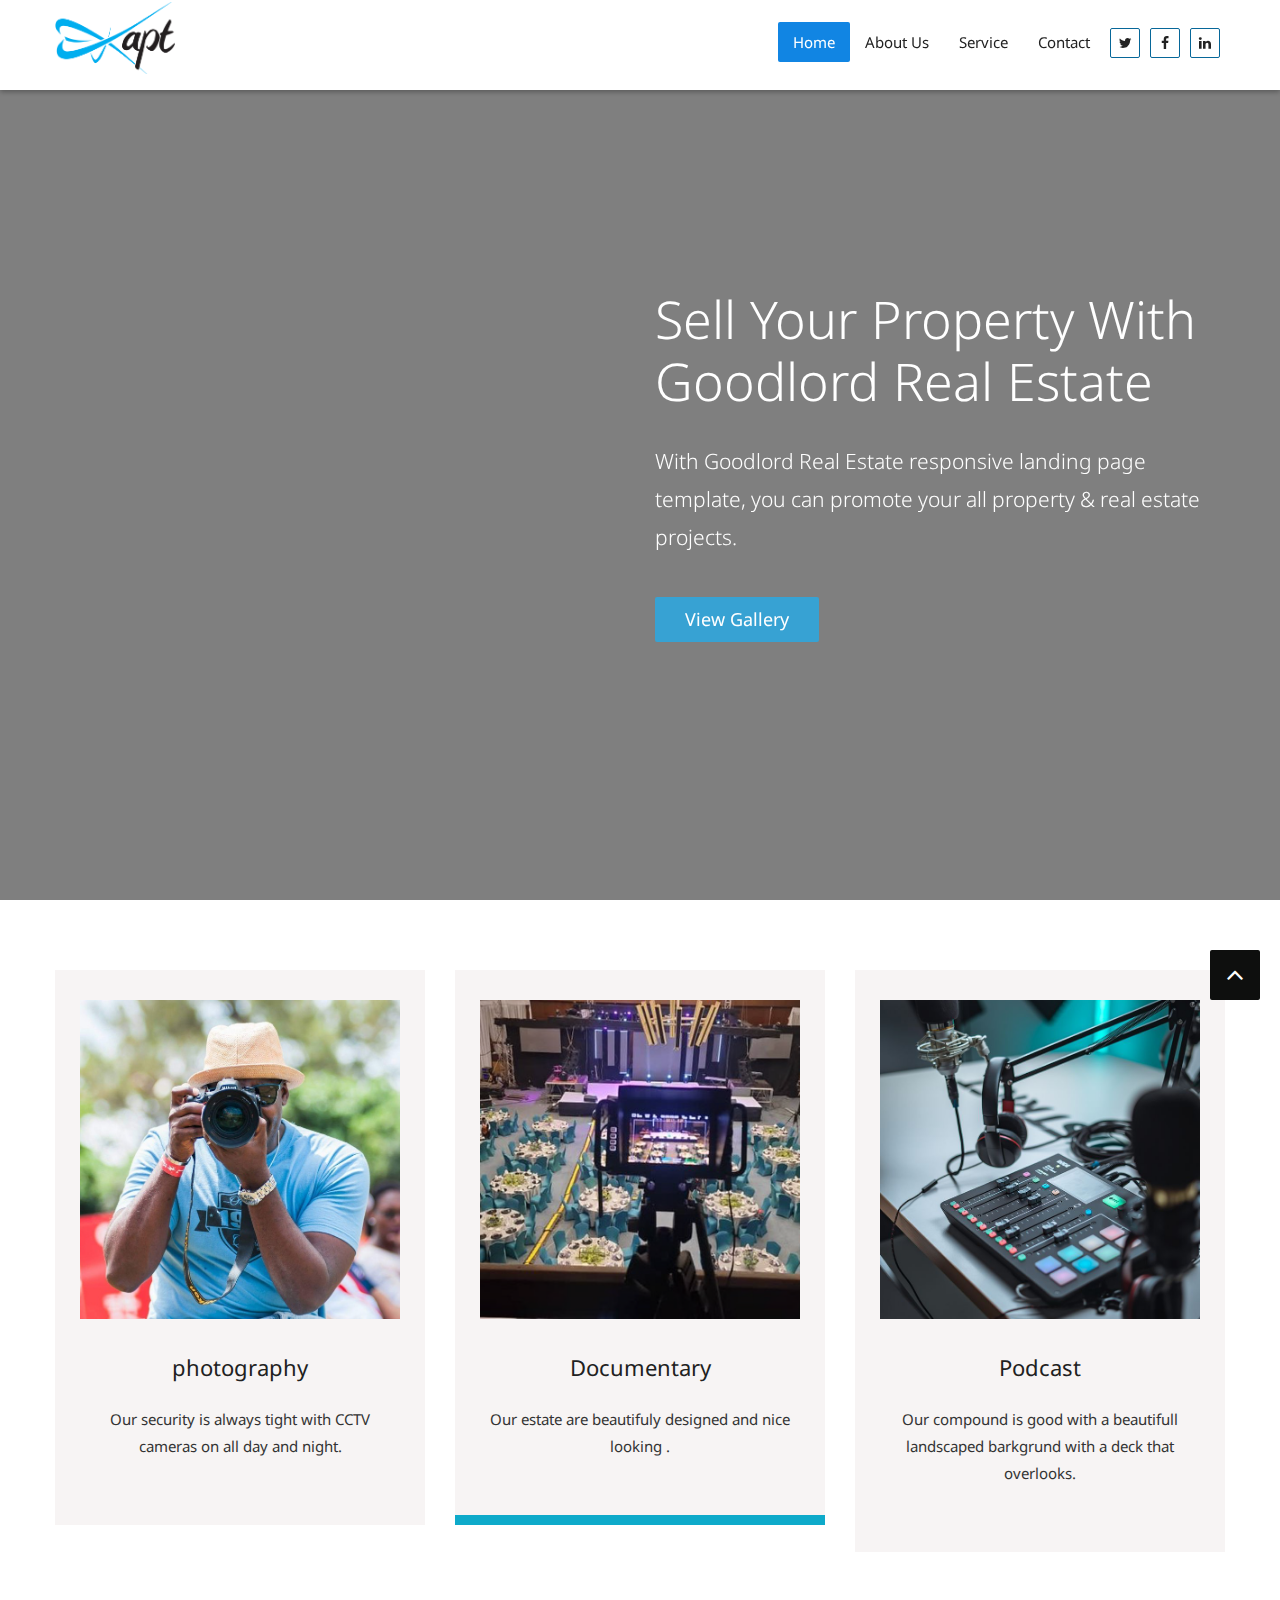
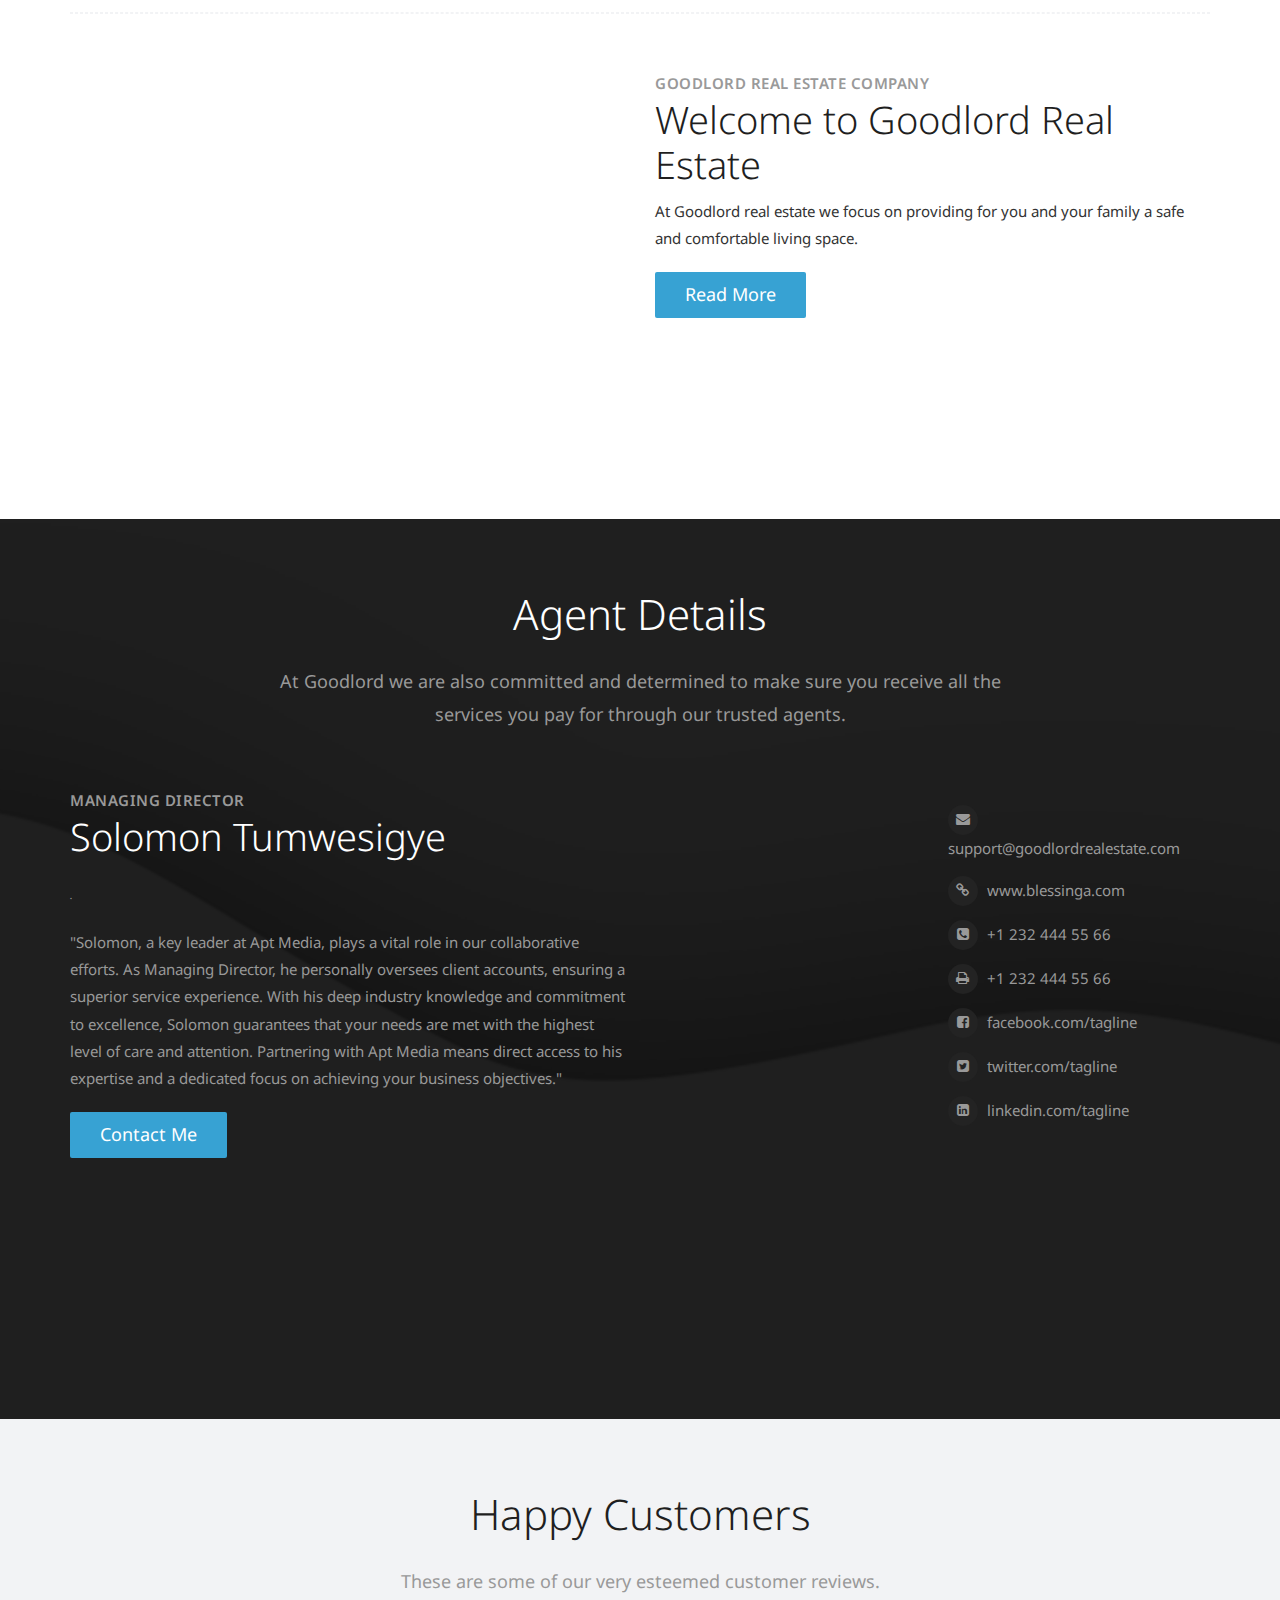
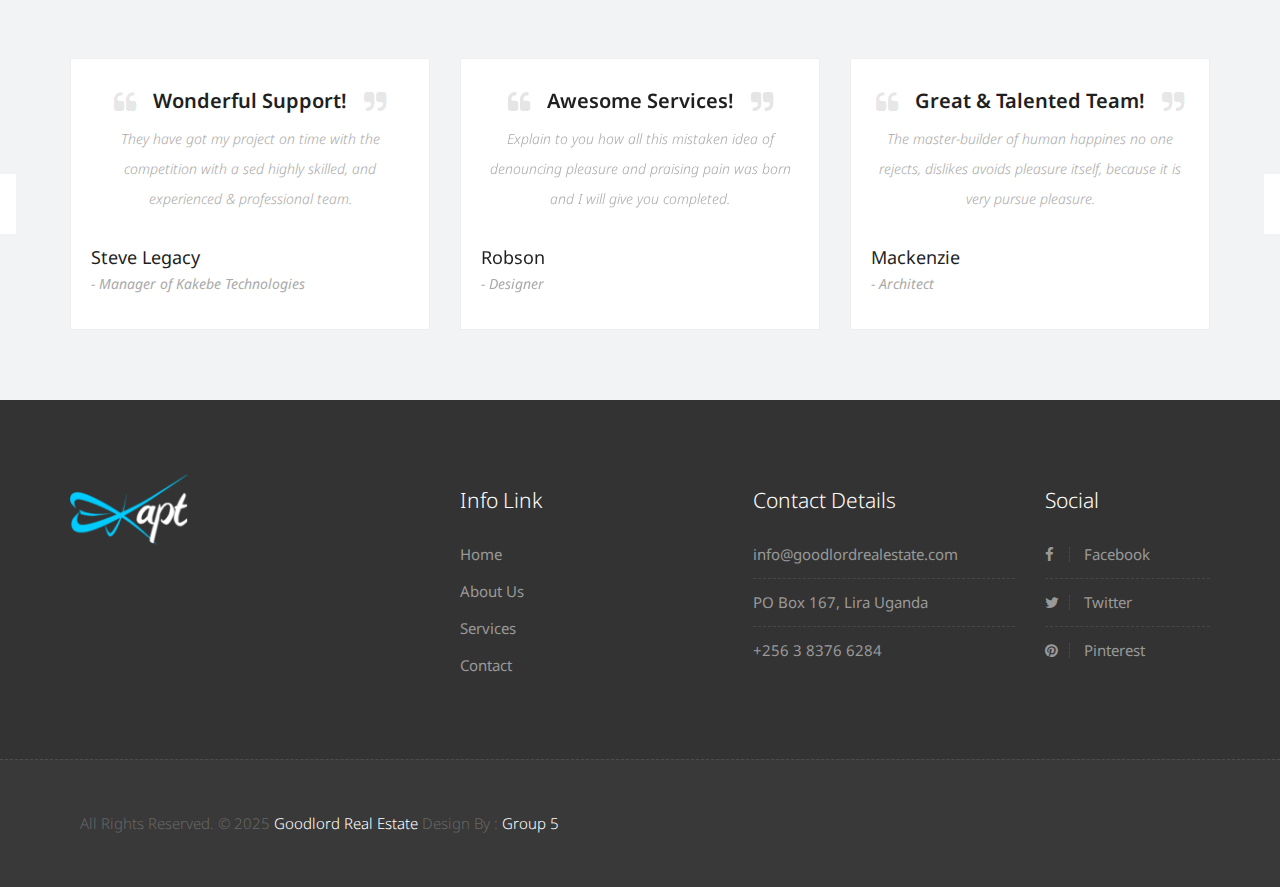
==== index.html @ 5dc3a501 "first commit" ====
<!DOCTYPE html>
<html lang="en">

    <!-- Basic -->
    <meta charset="utf-8">
    <meta http-equiv="X-UA-Compatible" content="IE=edge">   
   
    <!-- Mobile Metas -->
    <meta name="viewport" content="width=device-width, minimum-scale=1.0, maximum-scale=1.0, user-scalable=no">
 
     <!-- Site Metas -->
    <title>apt media</title>  
    <meta name="keywords" content="">
    <meta name="description" content="">
    <meta name="author" content="">

    <!-- Site Icons -->
    <link rel="shortcut icon" href="images/_apt_logo.png" type="image/_apt_logo" />
    <link rel="_apt_logo" href="images/_apt_logo.png">

    <!-- Bootstrap CSS -->
    <link rel="stylesheet" href="css/bootstrap.min.css">
    <!-- Site CSS -->
    <link rel="stylesheet" href="style.css">
    <!-- Colors CSS -->
    <link rel="stylesheet" href="css/colors.css">
    <!-- ALL VERSION CSS -->
    <link rel="stylesheet" href="css/versions.css">
    <!-- Responsive CSS -->
    <link rel="stylesheet" href="css/responsive.css">
    <!-- Custom CSS -->
    <link rel="stylesheet" href="css/custom.css">

    <!-- Modernizer for Portfolio -->
    <script src="js/modernizer.js"></script>

    <!--[if lt IE 9]>
      <script src="https://oss.maxcdn.com/libs/html5shiv/3.7.0/html5shiv.js"></script>
      <script src="https://oss.maxcdn.com/libs/respond.js/1.4.2/respond.min.js"></script>
    <![endif]-->

</head>
<body class="realestate_version">

    <!-- LOADER -->
    <div id="preloader">
        <span class="loader"><span class="loader-inner"></span></span>
    </div><!-- end loader -->
    <!-- END LOADER -->

    <header class="header header_style_01">
        <nav class="megamenu navbar navbar-default">
            <div class="container-fluid">
                <div class="navbar-header">
                    <button type="button" class="navbar-toggle collapsed" data-toggle="collapse" data-target="#navbar" aria-expanded="false" aria-controls="navbar">
                        <span class="sr-only">Toggle navigation</span>
                        <span class="icon-bar"></span>
                        <span class="icon-bar"></span>
                        <span class="icon-bar"></span>
                    </button>
                    <a class="navbar-brand" href="index.html"><img src="images/logos/apt white logo.png" alt="image" width="120px" style="margin-top:-20px ;" ></a>
                </div>
                <div id="navbar" class="navbar-collapse collapse">
                    <ul class="nav navbar-nav navbar-right">
                        <li><a class="active" href="index.html">Home</a></li>
                        <li><a href="about.html">About us </a></li>
                        <li><a href="service.html">Service</a></li>
                        <li><a href="contact.html">Contact</a></li>
                        <li class="social-links"><a href="#"><i class="fa fa-twitter global-radius"></i></a></li>
                        <li class="social-links"><a href="#"><i class="fa fa-facebook global-radius"></i></a></li>
                        <li class="social-links"><a href="#"><i class="fa fa-linkedin global-radius"></i></a></li>
                    </ul>
                </div>
            </div>
        </nav>
    </header>

	
	<ul class='slideshow'>
		<li>
			<span>Summer</span>
		</li>
		<li>		
			<span>Fall</span>
		</li>
		<li>		
			<span>Winter</span>
		</li>
		<li>
			<span>Spring</span>
		</li>
	</ul>
	
    <div class="parallax first-section">
        <div class="container">
            <div class="row">
                <div class="col-md-6 wow slideInLeft hidden-xs hidden-sm">
                  
                </div>
				<div class="col-md-6 col-sm-12">
                    <div class="big-tagline clearfix">
                        <h2>Sell Your Property with Goodlord Real Estate</h2>
                        <p class="lead">With Goodlord Real Estate responsive landing page template, you can promote your all property & real estate projects. </p>
                        <a data-scroll href="#gallery" class="btn btn-light btn-radius grd1 btn-brd">View Gallery</a>
                    </div>
                </div>
            </div><!-- end row -->
        </div><!-- end container -->
    </div><!-- end section -->
	
	<div class="about-box">
		<div class="container">
			<div class="row">
				<div class="top-feature owl-carousel owl-theme">
					<div class="item">
						<div class="single-feature">
							<div class="icon"><img src="uploads/apt5.png" class="img-responsive" alt=""></div>
							<h4><a href="#">Documentary</a></h4>
							<p> Our estate are beautifuly designed and nice looking . </p>
						</div> 
					</div>
					<div class="item">
						<div class="single-feature">
							<div class="icon"><img src="uploads/Podcast Equipment.png" class="img-responsive" alt=""></div>
							<h4><a href="#">Podcast</a></h4>
							<p>Our compound is good with a beautifull landscaped barkgrund with a deck that overlooks.</p>
						</div> 
					</div>
					<div class="item">
						<div class="single-feature">
							<div class="icon"><img src="uploads/apt4.png" class="img-responsive" alt=""></div>
							<h4><a href="#">Live Streaming</a></h4>
							<p>The estate are good for chilling and fanctional occasions. </p>
						</div> 
					</div>
					<div class="item">
						<div class="single-feature">
							<div class="icon"><img src="uploads/Apt photography.jpg" class="img-responsive" alt=""></div>
							<h4><a href="#">photography</a></h4>
							<p>Our security is  always tight with CCTV cameras on all day and night. </p>
						</div> 
					</div>
				</div>
			</div>
			
			<hr class="hr1">
			
			<div class="row">
				<div class="col-md-6">
                    <div class="post-media wow fadeIn" style="visibility: visible; animation-name: fadeIn;">
                        <img src="images/em26_25.jpg" alt="" class="img-responsive">                        
                    </div><!-- end media -->
                </div>
				<div class="col-md-6">
					<div class="message-box right-ab">
                        <h4> Goodlord Real Estate Company</h4>
                        <h2>Welcome to Goodlord Real Estate</h2>
                        <p>At Goodlord real estate we focus on providing for you and your family a safe and comfortable living space.</p>
						<p></p>
						<a href="#" class="btn btn-light btn-radius grd1 btn-brd"> Read More </a>
                    </div>
				</div>
			</div>
			
		</div>
	</div>

    <div id="agent" class="parallax section db parallax-off" style="background-image:url('uploads/parallax_02.png');">
        <div class="container">
            <div class="section-title row text-center">
                <div class="col-md-8 col-md-offset-2">
                    <h3>Agent Details</h3>
                    <p class="lead">At Goodlord we are also committed and determined to make sure you receive all the services you pay for through our trusted agents.</p>
                </div><!-- end col -->
            </div><!-- end title -->

            <div class="row">
                <div class="col-md-6">
                    <div class="message-box">
                        <h4>Managing Director</h4>
                        <h2>Solomon Tumwesigye</h2>
                        <p class="lead">.</p>

                        <p>
                            "Solomon, a key leader at Apt Media, plays a vital role in our collaborative efforts. As Managing Director, he personally oversees client accounts, ensuring a superior service experience.
                            With his deep industry knowledge and commitment to excellence, Solomon guarantees that your needs are met with the highest level of care and attention.
                            Partnering with Apt Media means direct access to his expertise and a dedicated focus on achieving your business objectives."
                        </p>

                        <a href="#contact" data-scroll class="btn btn-light global-radius btn-brd grd1 effect-1">Contact Me</a>
                    </div><!-- end messagebox -->
                </div><!-- end col -->
				<div class="col-md-3">
                    <div class="post-media wow fadeIn">
                        <img src="images/solo.jpg" alt="" class="img-responsive">
                        <a href="http://www.youtube.com/watch?v=nrJtHemSPW4" data-rel="prettyPhoto[gal]" class="playbutton"><i class="flaticon-play-button"></i></a>
                    </div><!-- end media -->
                </div><!-- end col -->
                <div class="col-md-3">
                    <div class="agencies_meta clearfix">
                        <span><i class="fa fa-envelope "></i> <a href="mailto:blessingatwero61@gmail.com">support@goodlordrealestate.com</a></span>
                        <span><i class="fa fa-link "></i> <a href="#">www.blessinga.com</a></span>
                        <span><i class="fa fa-phone-square "></i> +1 232 444 55 66</span>
                        <span><i class="fa fa-print "></i> +1 232 444 55 66</span>
                        <span><i class="fa fa-facebook-square "></i> <a href="#">facebook.com/tagline</a></span>
                        <span><i class="fa fa-twitter-square "></i> <a href="#">twitter.com/tagline</a></span>
                        <span><i class="fa fa-linkedin-square "></i> <a href="#">linkedin.com/tagline</a></span>
                    </div><!-- end agencies_meta -->
                </div><!-- end col -->
            </div><!-- end row -->
        </div>
    </div>

    <div id="testimonials" class="section lb">
        <div class="container">
            <div class="section-title row text-center">
                <div class="col-md-8 col-md-offset-2">
                    <h3>Happy Customers</h3>
                    <p class="lead">These are some of our very esteemed customer reviews.</p>
                </div><!-- end col -->
            </div><!-- end title -->

            <div class="row">
                <div class="col-md-12 col-sm-12">
                    <div class="testi-carousel owl-carousel owl-theme">
                        <div class="testimonial clearfix">
                            <div class="desc">
                                <h3><i class="fa fa-quote-left"></i> Wonderful Support! <i class="fa fa-quote-right"></i></h3>
                                <p class="lead">They have got my project on time with the competition with a sed highly skilled, and experienced & professional team.</p>
								
                            </div>
                            <div class="testi-meta">
                                <img src="uploads/testi_01.png" alt="" class="img-responsive alignleft">
                                <h4>Steve Legacy <small>- Manager of Kakebe Technologies</small></h4>
                            </div>
                            <!-- end testi-meta -->
                        </div>
                        <!-- end testimonial -->

                        <div class="testimonial clearfix">
                            <div class="desc">
                                <h3><i class="fa fa-quote-left"></i> Awesome Services! <i class="fa fa-quote-right"></i></h3>
                                <p class="lead">Explain to you how all this mistaken idea of denouncing pleasure and praising pain was born and I will give you completed.</p>
                            </div>
                            <div class="testi-meta">
                                <img src="uploads/testi_02.png" alt="" class="img-responsive alignleft">
                                <h4>Robson <small>- Designer</small></h4>
                            </div>
                            <!-- end testi-meta -->
                        </div>
                        <!-- end testimonial -->

                        <div class="testimonial clearfix">
                            <div class="desc">
                                <h3><i class="fa fa-quote-left"></i> Great & Talented Team! <i class="fa fa-quote-right"></i></h3>
                                <p class="lead">The master-builder of human happines no one rejects, dislikes avoids pleasure itself, because it is very pursue pleasure. </p>
                            </div>
                            <div class="testi-meta">
                                <h4>Mackenzie <small>- Architect</small></h4>
                            </div>
                            <!-- end testi-meta -->
                        </div>
                        <!-- end testimonial -->
                        <div class="testimonial clearfix">
                            <div class="desc">
                                <h3><i class="fa fa-quote-left"></i> Wonderful Support! <i class="fa fa-quote-right"></i></h3>
                                <p class="lead">They have got my project on time with the competition with a sed highly skilled, and experienced & professional team.</p>
                            </div>
                            <div class="testi-meta">
                                <img src="uploads/testi_01.png" alt="" class="img-responsive alignleft">
                                <h4>James Fernando <small>- Manager of Racer</small></h4>
                            </div>
                            <!-- end testi-meta -->
                        </div>
                        <!-- end testimonial -->

                        <div class="testimonial clearfix">
                            <div class="desc">
                                <h3><i class="fa fa-quote-left"></i> Awesome Services! <i class="fa fa-quote-right"></i></h3>
                                <p class="lead">Explain to you how all this mistaken idea of denouncing pleasure and praising pain was born and I will give you completed.</p>
                            </div>
                            <div class="testi-meta">
                                <img src="uploads/testi_02.png" alt="" class="img-responsive alignleft">
                                <h4>Jacques Philips <small>- Designer</small></h4>
                            </div>
                            <!-- end testi-meta -->
                        </div>
                        <!-- end testimonial -->

                        <div class="testimonial clearfix">
                            <div class="desc">
                                <h3><i class="fa fa-quote-left"></i> Great & Talented Team! <i class="fa fa-quote-right"></i></h3>
                                <p class="lead">The master-builder of human happines no one rejects, dislikes avoids pleasure itself, because it is very pursue pleasure. </p>
                            </div>
                            <div class="testi-meta">
                                <img src="uploads/testi_03.png" alt="" class="img-responsive alignleft">
                                <h4>Venanda Mercy <small>- Newyork City</small></h4>
                            </div>
                            <!-- end testi-meta -->
                        </div><!-- end testimonial -->
                    </div><!-- end carousel -->
                </div><!-- end col -->
            </div><!-- end row -->
        </div><!-- end container -->
    </div><!-- end section -->

    <footer class="footer">
        <div class="container">
            <div class="row">
                <div class="col-md-4 col-sm-4 col-xs-12">
                    <div class="widget clearfix">
                        <div class="widget-title">
                            <img src="images/logos/_apt_logo.png" alt="" width="120px" style="margin-top:-20px">
                        </div>
                        <p> </p>
                        <p></p>
                    </div><!-- end clearfix -->
                </div><!-- end col -->

                <div class="col-md-3 col-sm-3 col-xs-12">
                    <div class="widget clearfix">
                        <div class="widget-title">
                            <h3>Info Link</h3>
                        </div>

                        <ul class="twitter-widget footer-links">
                            <li><a href="#"> Home </a></li>
                            <li><a href="#"> About Us </a></li>
                            <li><a href="#"> Services</a></li>
							<li><a href="#"> Contact</a></li>
                        </ul><!-- end links -->
                    </div><!-- end clearfix -->
                </div><!-- end col -->
				
				<div class="col-md-3 col-sm-3 col-xs-12">
                    <div class="widget clearfix">
                        <div class="widget-title">
                            <h3>Contact Details</h3>
                        </div>

                        <ul class="footer-links">
                            <li><a href="mailto:#">info@goodlordrealestate.com</a></li>
                            <li>PO Box 167, Lira Uganda</li>
                            <li>+256 3 8376 6284</li>
                        </ul><!-- end links -->
                    </div><!-- end clearfix -->
                </div><!-- end col -->
				
                <div class="col-md-2 col-sm-2 col-xs-12">
                    <div class="widget clearfix">
                        <div class="widget-title">
                            <h3>Social</h3>
                        </div>
                        <ul class="footer-links">
                            <li><a href="#"><i class="fa fa-facebook"></i> Facebook</a></li>
                            <li><a href="#"><i class="fa fa-twitter"></i> Twitter</a></li>
                            <li><a href="#"><i class="fa fa-pinterest"></i> Pinterest</a></li>
                        </ul><!-- end links -->
                    </div><!-- end clearfix -->
                </div><!-- end col -->
				
            </div><!-- end row -->
        </div><!-- end container -->
    </footer><!-- end footer -->

    <div class="copyrights">
        <div class="container">
            <div class="footer-distributed">
                <div class="footer-left">
                    <p class="footer-company-name">All Rights Reserved. &copy; 2025 <a href="#">Goodlord Real Estate</a> Design By : <a href="https://html.design/">Group 5</a></p>
                </div>
            </div>
        </div><!-- end container -->
    </div><!-- end copyrights -->

    <a href="#" id="scroll-to-top" class="dmtop global-radius"><i class="fa fa-angle-up"></i></a>

    <!-- ALL JS FILES -->
    <script src="js/all.js"></script>
    <!-- ALL PLUGINS -->
    <script src="js/custom.js"></script>
    <script src="js/portfolio.js"></script>
    <script src="js/hoverdir.js"></script>    
   <!-- MAP & CONTACT -->
    <script src="js/map.js"></script>

</body>
</html>
---- style.css ----
/*------------------------------------------------------------------
    Version: 1.0
-------------------------------------------------------------------*/


/*------------------------------------------------------------------
    [Table of contents]

    1. IMPORT FONTS
    2. IMPORT FILES
    3. SKELETON
    4. WP CORE
    5. HEADER
    6. SECTIONS
    7. SECTIONS
    8. PORTFOLIO
    9. TESTIMONIALS
    10. PRICING TABLES
    11. ICON BOXES
    12. MESSAGE BOXES
    13. FEATURES
    14. CONTACT
    15. FOOTER
    16. MISC
    17. BUTTONS
-------------------------------------------------------------------*/


/*------------------------------------------------------------------
    IMPORT FONTS
-------------------------------------------------------------------*/

@import url('https://fonts.googleapis.com/css?family=Noto+Sans:400,400i,700,700i');

/*------------------------------------------------------------------
    IMPORT FILES
-------------------------------------------------------------------*/

@import url(css/animate.css);
@import url(css/slideshow.css);
@import url(css/flaticon.css);
@import url(css/prettyPhoto.css);
@import url(css/owl.carousel.css);
@import url(css/font-awesome.min.css);

/*------------------------------------------------------------------
    SKELETON
-------------------------------------------------------------------*/

body {
    color: #333;
    font-size: 15px;
    font-family: 'Noto Sans', sans-serif;
    line-height: 1.80857;
}

body.demos .section {
    background: url(images/bg.png) repeat top center #3c9af7;
}

body.demos .section-title img {
    max-width: 280px;
    display: block;
    margin: 10px auto;
}

body.demos .service-widget h3 {
    border-bottom: 1px solid #ededed;
    font-size: 18px;
    padding: 20px 0;
    background-color: #ffffff;
}

body.demos .service-widget {
    margin: 0 0 30px;
    padding: 30px;
    background-color: #1498b3
}

body.demos .container-fluid {
    max-width: 1080px
}

a {
    color: #1f1f1f;
    text-decoration: none !important;
    outline: none !important;
    -webkit-transition: all .3s ease-in-out;
    -moz-transition: all .3s ease-in-out;
    -ms-transition: all .3s ease-in-out;
    -o-transition: all .3s ease-in-out;
    transition: all .3s ease-in-out;
}

h1,
h2,
h3,
h4,
h5,
h6 {
    letter-spacing: 0;
    font-weight: normal;
    position: relative;
    padding: 0 0 10px 0;
    font-weight: normal;
    line-height: 120% !important;
    color: #1f1f1f;
    margin: 0
}

h1 {
    font-size: 24px
}

h2 {
    font-size: 22px
}

h3 {
    font-size: 18px
}

h4 {
    font-size: 16px
}

h5 {
    font-size: 14px
}

h6 {
    font-size: 13px
}

h1 a,
h2 a,
h3 a,
h4 a,
h5 a,
h6 a {
    color: #212121;
    text-decoration: none!important;
    opacity: 1
}

h1 a:hover,
h2 a:hover,
h3 a:hover,
h4 a:hover,
h5 a:hover,
h6 a:hover {
    opacity: .8
}

a {
    color: #1f1f1f;
    text-decoration: none;
    outline: none;
}

a,
.btn {
    text-decoration: none !important;
    outline: none !important;
    -webkit-transition: all .3s ease-in-out;
    -moz-transition: all .3s ease-in-out;
    -ms-transition: all .3s ease-in-out;
    -o-transition: all .3s ease-in-out;
    transition: all .3s ease-in-out;
}

.btn-custom {
    margin-top: 20px;
    background-color: transparent !important;
    border: 2px solid #309dcb;
    padding: 12px 40px;
    font-size: 16px;
}

.lead {
    font-size: 18px;
    line-height: 30px;
    color: #767676;
    margin: 0;
    padding: 0;
}

blockquote {
    margin: 20px 0 20px;
    padding: 30px;
}

ul, li, ol{
	margin: 0px;
	padding: 0px;
	list-style: none;
}

input, textarea {
    outline: none;
    box-shadow: none;
    transition: all 0.3s ease-in-out;
}

::-webkit-input-placeholder {
  color: #000000;
}

:-moz-placeholder {
  /* Firefox 18- */
  color: #000000;
}

::-moz-placeholder {
  /* Firefox 19+ */
  color: #000000;
}

:-ms-input-placeholder {
  /* IE 10+ */
  color: #000000;
}

::-ms-input-placeholder {
  /* Edge */
  color: #000000;
}

:placeholder-shown {
  /* Standard one last! */
  color: #000000;
}


/*------------------------------------------------------------------
    WP CORE
-------------------------------------------------------------------*/

.first {
    clear: both
}

.last {
    margin-right: 0
}

.alignnone {
    margin: 5px 20px 20px 0;
}

.aligncenter,
div.aligncenter {
    display: block;
    margin: 5px auto 5px auto;
}

.alignright {
    float: right;
    margin: 10px 0 20px 20px;
}

.alignleft {
    float: left;
    margin: 10px 20px 20px 0;
}

a img.alignright {
    float: right;
    margin: 10px 0 20px 20px;
}

a img.alignnone {
    margin: 10px 20px 20px 0;
}

a img.alignleft {
    float: left;
    margin: 10px 20px 20px 0;
}

a img.aligncenter {
    display: block;
    margin-left: auto;
    margin-right: auto
}

.wp-caption {
    background: #16caee;
    border: 1px solid #4ebeef;
    max-width: 96%;
    /* Image does not overflow the content area */
    padding: 5px 3px 10px;
    text-align: center;
}

.wp-caption.alignnone {
    margin: 5px 20px 20px 0;
}

.wp-caption.alignleft {
    margin: 5px 20px 20px 0;
}

.wp-caption.alignright {
    margin: 5px 0 20px 20px;
}

.wp-caption img {
    border: 0 none;
    height: auto;
    margin: 0;
    max-width: 98.5%;
    padding: 0;
    width: auto;
}

.wp-caption p.wp-caption-text {
    font-size: 11px;
    line-height: 17px;
    margin: 0;
    padding: 0 4px 5px;
}


/* Text meant only for screen readers. */

.screen-reader-text {
    clip: rect(1px, 1px, 1px, 1px);
    position: absolute !important;
    height: 1px;
    width: 1px;
    overflow: hidden;
}

.screen-reader-text:focus {
    background-color: #f1f1f1;
    border-radius: 3px;
    box-shadow: 0 0 2px 2px rgba(0, 0, 0, 0.6);
    clip: auto !important;
    color: #21759b;
    display: block;
    font-size: 14px;
    font-size: 0.875rem;
    font-weight: bold;
    height: auto;
    left: 5px;
    line-height: normal;
    padding: 15px 23px 14px;
    text-decoration: none;
    top: 5px;
    width: auto;
    z-index: 100000;
    /* Above WP toolbar. */
}


/*------------------------------------------------------------------
    HEADER
-------------------------------------------------------------------*/

.megamenu .nav,
.megamenu .collapse,
.megamenu .dropup,
.megamenu .dropdown {
    position: static;
}

.megamenu .container-fluid {
    position: relative;
}

.megamenu .dropdown-menu {
    left: auto;
}

.megamenu .megamenu-content {
    padding: 20px 30px;
}

.megamenu .dropdown.megamenu-fw .dropdown-menu {
    left: 0;
    right: 0;
}

.megamenu .list-unstyled {
    min-width: 200px;
}

.header_style_01 {
    background-color: rgba(255, 255, 255, 0.1);
    display: block;
    left: 0;
    padding: 20px 40px;
    position: absolute;
    right: 0;
    top: 0;
    width: 100%;
    z-index: 111;
	-webkit-box-shadow: 0px 2px 5px 0px rgba(0,0,0,0.30);
	-moz-box-shadow: 0px 2px 5px 0px rgba(0,0,0,0.30);
	box-shadow: 0px 2px 5px 0px rgba(0,0,0,0.30);
}

.header_style_01 .navbar-default {
    background-color: transparent;
    border: 0;
	border-radius: 0;
}

.header_style_01 .navbar,
.header_style_01 .navbar-nav,
.header_style_01 .navbar-default,
.header_style_01 .nav {
    margin-bottom: 0 !important;
}

.header_style_01 .navbar-brand {
    padding: 2px 15px 0 15px;
}

.header_style_01 .navbar-default .navbar-nav > li > a {
    border-radius: 0;
    color: #222222;
    font-size: 15px;
    font-style: normal;
    font-weight: 400;
    text-transform: capitalize;
    background-color: transparent;
}

.header_style_01 .navbar-default .navbar-nav > li a {
    background-color: transparent;
	border-radius: 2px;
}

.header_style_01 .navbar-default .navbar-nav > li:hover a,
.header_style_01 .navbar-default .navbar-nav > li:focus a {
    background-color: #076799;
	color: #ffffff;
}

body.realestate_version .social-links:hover a{
	background-color: transparent !important;
	color: #333333 !important;
}

.header_style_01 .navbar-default .navbar-nav > li a.active {
	background-color: #1185e3;
	color: #ffffff;
	border-radius: 2px;
}

.header_style_01 .navbar-right > li {
    margin-top: 2px;
    -webkit-transition: all .3s ease-in-out;
    -moz-transition: all .3s ease-in-out;
    -ms-transition: all .3s ease-in-out;
    -o-transition: all .3s ease-in-out;
    transition: all .3s ease-in-out;
}

.header_style_01 .navbar-right > li > a {
    padding-bottom: 10px;
    padding-top: 10px;
}

li.social-links {
    margin: 0 8px;
}

li.social-links a {
    padding: 13px 0 !important;
}

.affix-top {
    overflow: hidden;
    visibility: visible;
    opacity: 1;
    top: -100%;
}

.affix {
    top: 0;
    left: 0;
    right: 0;
    width: 100%;
    padding: 20px 40px;
    background-color: #1f1f1f !important;
    -webkit-transition: visibility 0.95s ease-in-out, opacity 0.95s ease-in-out, bottom 0.95s ease-in-out, top 0.95s ease-in-out, left 0.95s ease-in-out, right 0.95s ease-in-out;
    -moz-transition: visibility 0.95s ease-in-out, opacity 0.95s ease-in-out, bottom 0.95s ease-in-out, top 0.95s ease-in-out, left 0.95s ease-in-out, right 0.95s ease-in-out;
    -o-transition: visibility 0.95s ease-in-out, opacity 0.95s ease-in-out, bottom 0.95s ease-in-out, top 0.95s ease-in-out, left 0.95s ease-in-out, right 0.95s ease-in-out;
    transition: visibility 0.95s ease-in-out, opacity 0.95s ease-in-out, top 0.95s ease-in-out, bottom 0.95s ease-in-out, left 0.95s ease-in-out, right 0.95s ease-in-out;
}

.navbar-nav li {
    position: relative;
}

.navbar-nav span {
    font-size: 24px;
    position: absolute;
    right: 2px;
    top: 13px;
}



.fixed-menu .navbar-default {
    position: fixed;
    visibility: hidden;
    left: 0px;
    top: 0px;
    width: 100%;
    padding: 0px 0px;
    background: #ffffff;
    z-index: 0;
    transition: all 500ms ease;
    -moz-transition: all 500ms ease;
    -webkit-transition: all 500ms ease;
    -ms-transition: all 500ms ease;
    -o-transition: all 500ms ease;
    z-index: 999;
    opacity: 1;
    visibility: visible;
    -ms-animation-name: fadeInDown;
    -moz-animation-name: fadeInDown;
    -op-animation-name: fadeInDown;
    -webkit-animation-name: fadeInDown;
    animation-name: fadeInDown;
    -ms-animation-duration: 500ms;
    -moz-animation-duration: 500ms;
    -op-animation-duration: 500ms;
    -webkit-animation-duration: 500ms;
    animation-duration: 500ms;
    -ms-animation-timing-function: linear;
    -moz-animation-timing-function: linear;
    -op-animation-timing-function: linear;
    -webkit-animation-timing-function: linear;
    animation-timing-function: linear;
    -ms-animation-iteration-count: 1;
    -moz-animation-iteration-count: 1;
    -op-animation-iteration-count: 1;
    -webkit-animation-iteration-count: 1;
    animation-iteration-count: 1;
}

.fixed-menu .navbar-default {
    padding: 15px 30px;
    box-shadow: 0 0 8px 0 rgba(0,0,0,.12);
}


body.realestate_version .header_style_01 .navbar-right > li.search-option{
	position: relative;
}
body.realestate_version .header_style_01 .navbar-right > li.search-option button.search{
	line-height: 43px;
	width: 45px;
	color: #fff;
	background: #089ac2;
	border: none;
	transition: all .3s ease-in-out;
	border-radius: 2px;
}
body.realestate_version .header_style_01 .navbar-right > li.search-option button.search:hover{
	background: #dbdbdb;
}
body.realestate_version .header_style_01 .navbar-right > li.search-option form.dropdown-menu{
	position: absolute;
	height: 50px;
	width: 280px;
	padding: 5px;
	border-radius: 0;
	right: 0;
	left: auto;
	top: 100%;
	box-shadow: none;
	border: none;
	float: none;
	margin: 0;
	background: #fff;
	box-shadow: 0 0px 5px 2px rgba(0,0,0,.175);
}

body.realestate_version .header_style_01 .navbar-right > li.search-option form input{
	width: 100%;
	height: 100%;
	background: transparent;
	border: 1px solid #ececec;
	padding: 0 49px 0 10px;
}

body.realestate_version .header_style_01 .navbar-right > li.search-option form button{
	display: block;
	width: 48px;
	color: #fff;
	background: #21bde0;
	border: 1px solid #fff;
	border-left: none;
	line-height: 40px;
	text-align: center;
	position: absolute;
	top: 4px;
	right: 5px;
	bottom: 4px;
	border-radius: 2px;
}


/*------------------------------------------------------------------
    SECTIONS
-------------------------------------------------------------------*/

.parallax {
    background-attachment: fixed;
    background-size: cover;
    height: 100%;
    padding: 120px 0;
    position: relative;
    width: 100%;
}

.parallax.parallax-off {
    background-attachment: scroll !important;
    display: block;
    height: auto;
    min-height: 100%;
    overflow: hidden;
    position: relative;
    background-position: center center;
    vertical-align: sub 2px;	
    width: 100%;
    z-index: 2;
} 

.no-scroll-xy {
    overflow: hidden !important;
    -webkit-transition: all .4s ease-in-out;
    -moz-transition: all .4s ease-in-out;
    -ms-transition: all .4s ease-in-out;
    -o-transition: all .4s ease-in-out;
    transition: all .4s ease-in-out;
}

.section {
    display: block;
    position: relative;
    overflow: hidden;
    padding: 70px 0;
}

.noover {
    overflow: visible;
}

.noover .btn-dark {
    border: 0 !important;
}

.nopad {
    padding: 0;
}

.nopadtop {
    padding-top: 0;
}

.section.wb {
    background-color: #ffffff;
}

.section.lb {
    background-color: #f2f3f5;
}

.section.db {
    background-color: #1f1f1f;
}

.section.color1 {
    background-color: #448AFF;
}

.first-section {
    display: block;
    position: relative;
    overflow: hidden;
}

.first-section::before{
	content: "";
	position: absolute;
	width: 100%;
	height: 100%;
	top: 0px;
	left: 0px;
	background: rgba(0,0,0,0.5);
}

.first-section h2 {
    color: #ffffff;
    font-size: 52px;
    font-weight: 300;
    text-transform: capitalize;
    display: block;
    margin: 0;
    padding: 30px 0 30px;
    position: relative;
}

.first-section .lead {
    font-size: 21px;
    font-weight: 300;
    padding: 0 0 40px;
    margin: 0;
    line-height: inherit;
    color: #ffffff;
}

.macbookright {
    width: 980px;
    position: absolute;
    right: -15%;
    bottom: -6%;
}

.section-title {
    display: block;
    position: relative;
    margin-bottom: 60px;
}

.section-title p {
    color: #999;
    font-weight: 400;
    font-size: 18px;
    line-height: 33px;
    margin: 0;
}

.section-title h3 {
    font-size: 42px;
    font-weight: 300;
    line-height: 62px;
    margin: 0 0 25px;
    padding: 0;
    text-transform: none;
}

.section.colorsection p,
.section.colorsection h3,
.section.db h3 {
    color: #ffffff;
}

.owl-carousel .owl-item img{
	width: auto;
	display: block;
	margin: 0 auto;
}

/*------------------------------------------------------------------
    PORTFOLIO
-------------------------------------------------------------------*/

.item-h2,
.item-h1 {
    height: 100% !important;
    height: auto !important;
}

.isotope-item {
    z-index: 2;
    padding: 0;
}

.isotope-hidden.isotope-item {
    pointer-events: none;
    z-index: 1;
}

.isotope,
.isotope .isotope-item {
    /* change duration value to whatever you like */
    -webkit-transition-duration: 0.8s;
    -moz-transition-duration: 0.8s;
    transition-duration: 0.8s;
}

.isotope {
    -webkit-transition-property: height, width;
    -moz-transition-property: height, width;
    transition-property: height, width;
}

.isotope .isotope-item {
    -webkit-transition-property: -webkit-transform, opacity;
    -moz-transition-property: -moz-transform, opacity;
    transition-property: transform, opacity;
}

.portfolio-filter ul {
    padding: 0;
    z-index: 2;
    display: block;
    position: relative;
    margin: 0;
}

.portfolio-filter ul li {
    border-radius: 0;
    display: inline-block;
    margin: 0 5px 0 0;
    text-decoration: none;
    text-transform: uppercase;
    vertical-align: middle;
}

.portfolio-filter ul li:last-child:after {
    content: "";
}

.portfolio-filter ul li .btn-dark {
    box-shadow: none;
    background-color: transparent;
    border: 1px solid #e6e7e6 !important;
    color: #1f1f1f;
    font-weight: 400;
    font-size: 13px;
    padding: 10px 30px;
}

.da-thumbs {
    list-style: none;
    position: relative;
    padding: 0;
}

.da-thumbs .pitem {
    margin: 0;
    padding: 15px;
    position: relative;
}

.da-thumbs .pitem a,
.da-thumbs .pitem a img {
    display: block;
    position: relative;
}

.da-thumbs .pitem a {
    overflow: hidden;
}

.da-thumbs .pitem a div {
    position: absolute;
    background-color: rgba(0, 0, 0, 0.8);
    width: 100%;
    height: 100%;
}

.da-thumbs .pitem a div h3 {
    display: block;
    color: #ffffff;
    font-size: 20px;
    padding: 30px 15px;
    text-transform: capitalize;
    font-weight: normal;
}

.da-thumbs .pitem a div h3 small {
    display: block;
    color: #ffffff;
    margin-top: 5px;
    font-size: 13px;
    font-weight: 300;
}

.da-thumbs .pitem a div i {
    background-color: #1f1f1f;
    position: absolute;
    color: #ffffff !important;
    bottom: 0;
    font-size: 15px;
    z-index: 12;
    right: 0;
    width: 40px;
    height: 40px;
    line-height: 40px;
    text-align: center;
}


/*------------------------------------------------------------------
    TESTIMONIALS
-------------------------------------------------------------------*/

.logos img {
    margin: auto;
    display: block;
    text-align: center;
    width: 100%;
    opacity: 0.3;
}

.logos img:hover {
    opacity: 0.5;
}

.desc h3 i {
    color: #2f2f2f;
    font-size: 24px;
    vertical-align: middle;
    margin-right: 12px;
}
.desc h3 i+i {
	margin-right: 0px;
	margin-left: 12px;
}

.desc {
    padding: 0px;
    position: relative;
    background: #000;
    border: 1px solid #111111;
}

.testi-meta {
    display: block;
    margin-top: 20px;
}

.testimonial h4 {
    font-size: 18px;
    color: #ffffff;
    padding: 13px 0 0;
}

.testimonial img {
    max-width: 55px;
}

.testimonial small {
    margin-top: 7px;
    font-size: 16px;
    display: block;
}

.testimonial {
    background-color: #fff;
	display: inline-block;
	width: 100%;
	text-align: center;
	border: 1px solid #eee;
	padding: 30px 20px;
}

.testimonial h3 {
    padding: 0 0 10px;
    font-size: 20px;
    font-weight: 600;
}

.testimonial small,
.testimonial .lead {
    background-color: transparent;
    color: #aaa;
    display: block;
    font-size: 14px;
    font-style: italic;
    line-height: 30px;
    margin: 0;
    padding: 0;
    position: relative;
}

.testimonial p:after {
    display: none;
}


/*------------------------------------------------------------------
    PRICING TABLES
-------------------------------------------------------------------*/

.pricing-table {
    margin: 50px 0 0 0;
    background: #fff;
    box-shadow: 0 5px 14px rgba(0, 0, 0, 0.1);
}

.pricing-table i {
    width: 30px;
    color: #c2c2c2;
    display: inline-block;
    margin-right: 10px;
    padding-right: 5px;
    border-right: 1px solid #ececec;
}

.pricing-table .btn-dark {
    padding: 10px 24px;
    font-size: 15px;
}

.pricing-table strong {
    font-weight: 600;
    margin-right: 6px;
    color: #1f1f1f;
}

.pricing-table-header {
    padding: 30px 0 25px 0;
    background: #ffffff;
}

.pricing-table-header h2 {
    font-size: 31px;
    margin: 0;
    padding: 0;
    font-weight: 300;
}

.pricing-table-header h3 {
    font-size: 15px;
    font-weight: 600;
    color: #aaaaaa;
    margin-top: 10px;
    text-transform: uppercase;
}

.pricing-table-space {
    height: 10px;
}

.pricing-table-text {
    margin: 15px 30px 0 30px;
    padding: 0 10px 15px 10px;
    border-bottom: 1px solid #ececec;
    font-weight: 300;
    line-height: 30px;
    color: #c2c2c2;
    font-size: 16px;
}

.pricing-table-text p {
    font-weight: 400;
}

.pricing-table-features {
    margin: 15px 30px 0 30px;
    padding: 0 10px 15px 30px;
    border-bottom: 1px solid #ececec;
    text-align: left;
    line-height: 30px;
    font-size: 16px;
    color: #c2c2c2;
}

.pricing-table-highlighted h3,
.pricing-table-highlighted h2 {
    color: #ffffff !important;
}

.pricing-table-sign-up {
    margin-top: 25px;
    padding-bottom: 30px;
}


/* Highlighted table */

.pricing-table-highlighted {
    margin-top: 0;
}

.m130 {
    margin-top: 130px;
}

.nav-pills {
    border: 1px solid #0da9d8;
}

.nav-pills > li {
    width: 50%;
    padding: 10px;
    float: left;
    margin: 0 !important;
}

.nav-pills > li > a {
    margin: 0!important;
    text-align: center;
    background-color: #f4f4f4;
}


/*------------------------------------------------------------------
    About box
-------------------------------------------------------------------*/

.about-box{
	padding: 70px 0px;
}

.single-feature {
    background: #f7f4f4;
    border-bottom: 10px solid transparent;
	text-align: center;
	padding: 30px 25px 45px 25px;
}

.single-feature h4 {
    margin: 35px 0 25px 0;
	padding: 0px;
	font-size: 22px;
}

.top-feature .center .single-feature, .top-feature .single-feature:hover {
    border-bottom-color: #0eaaca;
}


/*------------------------------------------------------------------
    ICON BOXES
-------------------------------------------------------------------*/

.icon-wrapper {
    position: relative;
    cursor: pointer;
    display: block;
    z-index: 1;
}

.icon-wrapper i {
    width: 75px;
    height: 75px;
    text-align: center;
    line-height: 75px;
    font-size: 28px;
    background-color: #f2f3f5;
    color: #1f1f1f;
    margin-top: 0;
}

.small-icons.icon-wrapper:hover i,
.small-icons.icon-wrapper:hover i:hover,
.small-icons.icon-wrapper i {
    width: auto !important;
    height: auto !important;
    line-height: 1 !important;
    padding: 0 !important;
    color: #e3e3e3 ;
    background-color: transparent !important;
    background: none !important;
    margin-right: 10px !important;
    vertical-align: middle;
    font-size: 24px !important;
}

.small-icons.icon-wrapper h3 {
    font-size: 18px;
    padding-bottom: 5px;
}

.small-icons.icon-wrapper p {
    padding: 0;
    margin: 0;
}

.icon-wrapper h3 {
    font-size: 21px;
    padding: 0 0 15px;
    margin: 0;
}

.icon-wrapper p {
    margin-bottom: 0;
    padding-left: 95px;
}

.icon-wrapper p small {
    display: block;
    color: #0f99ef;
    margin-top: 10px;
    text-transform: none;
    font-weight: 600;
    font-size: 16px;
}

.icon-wrapper p small:after {
    content: "\10";
    font-family: FontAwesome;
    margin-left: 5px;
    font-size: 11px;
}

.effect-1 {
    display: inline-block;
    cursor: pointer;
    text-align: center;
    position: relative;
    text-decoration: none;
    z-index: 1;
}

.effect-1:after {
    pointer-events: none;
    position: absolute;
    width: 100%;
    height: 100%;
    border-radius: 50%;
    content: '';
    -webkit-box-sizing: content-box;
    -moz-box-sizing: content-box;
    box-sizing: content-box;
}

.effect-1 {
    -webkit-transition: background 0.2s, color 0.2s;
    -moz-transition: background 0.2s, color 0.2s;
    transition: background 0.2s, color 0.2s;
}

.effect-1:after {
    top: -7px;
    left: -7px;
    padding: 7px;
    box-shadow: 0 0 0 2px #2750ff;
    -webkit-transition: -webkit-transform 0.2s, opacity 0.2s;
    -webkit-transform: scale(.8);
    -moz-transition: -moz-transform 0.2s, opacity 0.2s;
    -moz-transform: scale(.8);
    -ms-transform: scale(.8);
    transition: transform 0.2s, opacity 0.2s;
    transform: scale(.8);
    opacity: 0;
}

.effect-1:hover:after {
    -webkit-transform: scale(1);
    -moz-transform: scale(1);
    -ms-transform: scale(1);
    transform: scale(1);
    opacity: 1;
}

.effect-1:after {
    -webkit-transform: scale(1.2);
    -moz-transform: scale(1.2);
    -ms-transform: scale(1.2);
    transform: scale(1.2);
}

.effect-1:hover:after {
    -webkit-transform: scale(1);
    -moz-transform: scale(1);
    -ms-transform: scale(1);
    transform: scale(1);
    opacity: 1;
}

.property-main{
	background: #fff;
	position: relative;
	box-shadow: 0 2px 0 0 #e3e4e7;
	border: 1px solid #f1f1f1;
	border-radius: 2px;
	-webkit-transition: all .15s ease;
	-moz-transition: all .15s ease;
	-o-transition: all .15s ease;
	transition: all .15s ease;
	height: 100%;
}

.property-wrap{
	width: 100%;
	padding: 8px;
}

.item-body {
    padding: 15px 12px 7px;
    width: 100%;
}

.label-inner {
    position: absolute;
    top: 20px;
    right: 12px;
	background: #3ebfe2;
	-webkit-border-radius: 2px;
	-moz-border-radius: 2px;
	border-radius: 2px;
    z-index: 3;
}

.label-inner .label{
	display: block;
	line-height: 1.8;
}

.property-wrap .price {
    position: absolute;
    left: 12px;
    top: 12px;
    z-index: 4;
    color: #fff;
    text-align: left;
    background: #51acf6;
	-webkit-border-radius: 2px;
	-moz-border-radius: 2px;
	border-radius: 2px;
    padding: 6px 10px;
}

.item-body .adderess {
    color: #999;
    font-size: 13px;
    line-height: 22px;
    margin: 5px 0px;
}

.item-body .adderess i{
	margin-right: 5px;
}

.item-body .info {
    font-size: 13px;
    margin-top: 10px;
    line-height: 16px;
	margin-bottom: 10px;
}

.property-main:hover{
	box-shadow: 0 0 5px 1px rgba(60,144,190,.13);
	-webkit-box-shadow: 0 0 5px 1px rgba(60,144,190,.13);
	-moz-box-shadow: 0 0 5px 1px rgba(60,144,190,.13);
}

.item-foot{
	display: inline-block;
	width: 100%;
	border-top: 1px solid #e5e5e5;
	padding: 14px 20px;
	margin: -7px 0;
}

.item-foot .prop-user-agent i{
	padding-right: 5px;
}

.item-foot .prop-date i{
	padding-right: 5px;
}




/*------------------------------------------------------------------
    MESSAGE BOXES
-------------------------------------------------------------------*/

.service-widget h3 {
    font-size: 21px;
    color: #ffffff;
    padding: 0px;
    margin: 0 0 7px;
}

.service-widget h3 a,
.section.wb .service-widget h3,
.section.lb .service-widget h3 {
    color: #1f1f1f;
}

.service-widget p {
    margin-bottom: 0;
    padding-bottom: 0;
}

.message-box h4 {
    text-transform: uppercase;
    padding: 0;
    margin: 0 0 5px;
    font-weight: 600;
    letter-spacing: 0.5px;
    font-size: 15px;
    color: #999;
}

.message-box h2 {
    font-size: 38px;
    font-weight: 300;
    padding: 0 0 10px;
    margin: 0;
    line-height: 62px;
    margin-top: 0;
    text-transform: none;
}

.message-box p {
    margin-bottom: 20px;
	color: #999999;
}

.right-ab p{
	color: #333333;
}

.message-box .lead {
    padding-top: 10px;
    font-size: 14px;
    font-style: italic;
    color: #999;
    padding-bottom: 0;
}

.post-media {
    position: relative;
	border: 8px solid #a8cf45;	
}

.post-media img {
    width: 100%;
}

.post-media_g{
	position: relative;
}

.playbutton {
    position: absolute;
    color: #ffffff !important;
    top: 40%;
    font-size: 60px;
    z-index: 12;
    left: 0;
    right: 0;
    text-align: center;
    margin: -20px auto;
}

.hoverbutton {
    background-color: #45a8cf;
    position: absolute;
    color: #1f1f1f !important;
    top: 48%;
    font-size: 21px;
    z-index: 12;
    left: 0;
    opacity: 0;
    right: 0;
    width: 50px;
    height: 50px;
    line-height: 50px;
    text-align: center;
    margin: -20px auto;
}

.service-widget:hover .hoverbutton {
    opacity: 1;
}

hr.hr1 {
    position: relative;
    margin: 60px 0;
    border: 1px dashed #f2f3f5;
}

hr.hr2 {
    position: relative;
    margin: 17px 0;
    border: 1px dashed #f2f3f5;
}

hr.hr3 {
    position: relative;
    margin: 25px 0 30px 0;
    border: 1px dashed #f2f3f5;
}

hr.invis {
    border-color: transparent;
}

hr.invis1 {
    margin: 10px 0;
    border-color: transparent;
}

.section.parallax hr.hr1 {
    border-color: rgba(255, 255, 255, 0.1);
}

.sep1 {
    display: block;
    position: absolute;
    content: '';
    width: 40px;
    height: 40px;
    bottom: -20px;
    left: 50%;
    margin-left: -14px;
    background-color: #1f1f1f;
    -ms-transform: rotate(45deg);
    -webkit-transform: rotate(45deg);
    transform: rotate(45deg);
    z-index: 1;
}

.sep2 {
    display: block;
    position: absolute;
    content: '';
    width: 40px;
    height: 40px;
    top: -20px;
    left: 50%;
    margin-left: -14px;
    background-color: #1f1f1f;
    -ms-transform: rotate(45deg);
    -webkit-transform: rotate(45deg);
    transform: rotate(45deg);
    z-index: 1;
}


/* Divider Styles */

.divider-wrapper {
    width: 100%;
    box-shadow: 0 5px 14px rgba(0, 0, 0, 0.1);
    height: 540px;
    margin: 0 auto;
    position: relative;
}

.divider-wrapper:hover {
    cursor: none;
}

.divider-bar {
    position: absolute;
    width: 10px;
    left: 50%;
    top: -10px;
    bottom: -15px;
}

.code-wrapper {
    border: 1px solid #ffffff;
    display: block;
    overflow: hidden;
    width: 100%;
    height: 100%;
    position: relative;
    background: url("uploads/apt6.jpg") no-repeat;
}

.design-wrapper {
    overflow: hidden;
    position: absolute;
    top: 0;
    left: 0;
    right: 0;
    bottom: 0;
    -webkit-transform: translateX(50%);
    transform: translateX(50%);
}

.design-image {
    display: block;
    width: 100%;
    height: 100%;
    position: relative;
    -webkit-transform: translateX(-50%);
    transform: translateX(-50%);
    background: url("uploads/apt6.jpg") no-repeat;
}


/* .single-services{
	
} */

.single-services-img{
	padding: 15px 0px;
}

.single-services-desc h4{
	font-size: 22px;
	font-weight: 600;
}

.single-services-desc p{
	margin: 0px;
	padding-bottom: 20px;
}


/*------------------------------------------------------------------
    FEATURES
-------------------------------------------------------------------*/

.customwidget h1 {
    font-size: 44px;
    color: #ffffff;
    padding: 15px 0 25px;
    margin: 0;
    line-height: 1 !important;
    font-weight: 300;
}

.customwidget ul {
    padding: 0;
    display: block;
    margin-bottom: 30px;
}

.customwidget li i {
    margin-right: 5px;
}

.customwidget li {
    color: #ffffff;
    margin-right: 10px;
}

.image-center img {
    position: relative;
    margin: 0 0 -208px;
    z-index: 10;
    padding-right: 30px;
    text-align: center;
}

.customwidget p {
    font-style: italic;
    font-size: 18px;
    padding: 0 0 10px;
}

.img-center img {
    width: 100%;
    box-shadow: 0 5px 14px rgba(0, 0, 0, 0.1);
}

.img-center {
    margin: auto;
}

#features li p {
    margin-bottom: 0;
    padding-bottom: 0;
}

#features li {
    display: table;
    width: 100%;
    margin: 35px 0;
    cursor: pointer;
}

.features-left,
.features-right {
    padding: 0 10px;
}

.features-right li:last-child,
.features-left li:last-child {
    margin-bottom: 0px;
    padding-bottom: 0 !important;
}

.features-right li i,
.features-left li i {
    width: 68px;
    height: 68px;
    line-height: 68px;
    display: table;
    border-radius: 50%;
    font-size: 26px;
    background-color: #f2f3f5;
    margin: 0 auto 22px;
    position: relative;
    text-align: center;
    z-index: 55;
    transition: .4s;
    padding: 0;
}

#features i img {
    display: table;
    margin: 0 auto;
}

.features-left li i:before,
.features-right li i:before {
    text-align: center;
}

.features-right li i .ico-current,
.features-left li i .ico-current {
    opacity: 1;
    transition: .4s;
    visibility: visible;
}

.features-right li i .ico-hover,
.features-left li i .ico-hover {
    opacity: 0;
    transition: .4s;
    visibility: hidden;
    top: 19px;
}

.features-right li:hover .ico-current,
.features-left li:hover .ico-current {
    opacity: 0;
    transition: .4s;
    visibility: hidden;
}

.features-right li:hover .ico-hover,
.features-left li:hover .ico-hover {
    opacity: 1;
    transition: .4s;
    visibility: visible;
}

.features-right i {
    float: left;
}

.fr-inner {
    margin-left: 90px;
}

.features-left i {
    float: right;
}

.fl-inner {
    text-align: right;
    margin-right: 90px;
}

#features h4 {
    text-transform: capitalize;
    margin: 0;
    font-size: 19px;
}


/*------------------------------------------------------------------
    CONTACT
-------------------------------------------------------------------*/

.bootstrap-select {
    width: 100% \10;
    /*IE9 and below*/
}

.bootstrap-select > .dropdown-toggle {
    width: 100%;
    padding-right: 25px;
}

.has-error .bootstrap-select .dropdown-toggle,
.error .bootstrap-select .dropdown-toggle {
    border-color: #b94a48;
}

.bootstrap-select.fit-width {
    width: auto !important;
}

.bootstrap-select:not([class*="col-"]):not([class*="form-control"]):not(.input-group-btn) {
    width: 100%;
}

.bootstrap-select .dropdown-toggle:focus {
    outline: thin dotted #333333 !important;
    outline: 5px auto -webkit-focus-ring-color !important;
    outline-offset: -2px;
}

.bootstrap-select.form-control {
    margin-bottom: 0;
    padding: 0;
    border: none;
}

.bootstrap-select.form-control:not([class*="col-"]) {
    width: 100%;
}

.bootstrap-select.form-control.input-group-btn {
    z-index: auto;
}

.bootstrap-select.btn-group:not(.input-group-btn),
.bootstrap-select.btn-group[class*="col-"] {
    float: none;
    display: inline-block;
    margin-left: 0;
}

.bootstrap-select.btn-group.dropdown-menu-right,
.bootstrap-select.btn-group[class*="col-"].dropdown-menu-right,
.row .bootstrap-select.btn-group[class*="col-"].dropdown-menu-right {
    float: right;
}

.form-inline .bootstrap-select.btn-group,
.form-horizontal .bootstrap-select.btn-group,
.form-group .bootstrap-select.btn-group {
    margin-bottom: 0;
}

.form-group-lg .bootstrap-select.btn-group.form-control,
.form-group-sm .bootstrap-select.btn-group.form-control {
    padding: 0;
}

.form-inline .bootstrap-select.btn-group .form-control {
    width: 100%;
}

.bootstrap-select.btn-group.disabled,
.bootstrap-select.btn-group > .disabled {
    cursor: not-allowed;
}

.bootstrap-select.btn-group.disabled:focus,
.bootstrap-select.btn-group > .disabled:focus {
    outline: none !important;
}

.bootstrap-select.btn-group .dropdown-toggle .filter-option {
    display: inline-block;
    overflow: hidden;
    width: 100%;
    text-align: left;
}

.bootstrap-select.btn-group .dropdown-toggle .fa-angle-down {
    position: absolute;
    top: 30% !important;
    right: -5px;
    vertical-align: middle;
}

.bootstrap-select.btn-group[class*="col-"] .dropdown-toggle {
    width: 100%;
}

.bootstrap-select.btn-group .dropdown-menu {
    border: 1px solid #ededed;
    box-shadow: none;
    box-sizing: border-box;
    min-width: 100%;
    padding: 20px 10px;
    z-index: 1035;
}

.dropdown-menu > li > a {
    background-color: transparent !important;
    color: #bcbcbc !important;
    font-size: 15px;
    padding: 10px 20px;
}

.bootstrap-select.btn-group .dropdown-menu.inner {
    position: static;
    float: none;
    border: 0;
    padding: 0;
    margin: 0;
    border-radius: 0;
    -webkit-box-shadow: none;
    box-shadow: none;
}

.bootstrap-select.btn-group .dropdown-menu li {
    position: relative;
}

.bootstrap-select.btn-group .dropdown-menu li.active small {
    color: #fff;
}

.bootstrap-select.btn-group .dropdown-menu li.disabled a {
    cursor: not-allowed;
}

.bootstrap-select.btn-group .dropdown-menu li a {
    cursor: pointer;
}

.bootstrap-select.btn-group .dropdown-menu li a.opt {
    position: relative;
    padding-left: 2.25em;
}

.bootstrap-select.btn-group .dropdown-menu li a span.check-mark {
    display: none;
}

.bootstrap-select.btn-group .dropdown-menu li a span.text {
    display: inline-block;
}

.bootstrap-select.btn-group .dropdown-menu li small {
    padding-left: 0.5em;
}

.bootstrap-select.btn-group .dropdown-menu .notify {
    position: absolute;
    bottom: 5px;
    width: 96%;
    margin: 0 2%;
    min-height: 26px;
    padding: 3px 5px;
    background: #f5f5f5;
    border: 1px solid #e3e3e3;
    -webkit-box-shadow: inset 0 1px 1px rgba(0, 0, 0, 0.05);
    box-shadow: inset 0 1px 1px rgba(0, 0, 0, 0.05);
    pointer-events: none;
    opacity: 0.9;
    -webkit-box-sizing: border-box;
    -moz-box-sizing: border-box;
    box-sizing: border-box;
}

.bootstrap-select.btn-group .no-results {
    padding: 3px;
    background: #f5f5f5;
    margin: 0 5px;
    white-space: nowrap;
}

.bootstrap-select.btn-group.fit-width .dropdown-toggle .filter-option {
    position: static;
}

.bootstrap-select.btn-group.fit-width .dropdown-toggle .caret {
    position: static;
    top: auto;
    margin-top: 4px;
}

.bootstrap-select.btn-group.show-tick .dropdown-menu li.selected a span.check-mark {
    position: absolute;
    display: inline-block;
    right: 15px;
    margin-top: 5px;
}

.bootstrap-select.btn-group.show-tick .dropdown-menu li a span.text {
    margin-right: 34px;
}

.bootstrap-select.show-menu-arrow.open > .dropdown-toggle {
    z-index: 1036;
}

.bootstrap-select.show-menu-arrow .dropdown-toggle:before {
    content: '';
    border-left: 7px solid transparent;
    border-right: 7px solid transparent;
    border-bottom: 7px solid rgba(204, 204, 204, 0.2);
    position: absolute;
    bottom: -4px;
    left: 9px;
    display: none;
}

.bootstrap-select.show-menu-arrow .dropdown-toggle:after {
    content: '';
    border-left: 6px solid transparent;
    border-right: 6px solid transparent;
    border-bottom: 6px solid white;
    position: absolute;
    bottom: -4px;
    left: 10px;
    display: none;
}

.bootstrap-select.show-menu-arrow.dropup .dropdown-toggle:before {
    bottom: auto;
    top: -3px;
    border-top: 7px solid rgba(204, 204, 204, 0.2);
    border-bottom: 0;
}

.bootstrap-select.show-menu-arrow.dropup .dropdown-toggle:after {
    bottom: auto;
    top: -3px;
    border-top: 6px solid white;
    border-bottom: 0;
}

.bootstrap-select.show-menu-arrow.pull-right .dropdown-toggle:before {
    right: 12px;
    left: auto;
}

.bootstrap-select.show-menu-arrow.pull-right .dropdown-toggle:after {
    right: 13px;
    left: auto;
}

.bootstrap-select.show-menu-arrow.open > .dropdown-toggle:before,
.bootstrap-select.show-menu-arrow.open > .dropdown-toggle:after {
    display: block;
}

.bs-searchbox,
.bs-actionsbox,
.bs-donebutton {
    padding: 4px 8px;
}

.bs-actionsbox {
    float: left;
    width: 100%;
    -webkit-box-sizing: border-box;
    -moz-box-sizing: border-box;
    box-sizing: border-box;
}

.bs-actionsbox .btn-group button {
    width: 50%;
}

.bs-donebutton {
    float: left;
    width: 100%;
    -webkit-box-sizing: border-box;
    -moz-box-sizing: border-box;
    box-sizing: border-box;
}

.bs-donebutton .btn-group button {
    width: 100%;
}

.bs-searchbox + .bs-actionsbox {
    padding: 0 8px 4px;
}

.bs-searchbox .form-control {
    margin-bottom: 0;
    width: 100%;
}

select.bs-select-hidden,
select.selectpicker {
    display: none !important;
}

select.mobile-device {
    position: absolute !important;
    top: 0;
    left: 0;
    display: block !important;
    width: 100%;
    height: 100% !important;
    opacity: 0;
}


/*# sourceMappingURL=bootstrap-select.css.map */

.bootstrap-select > .btn {
    background: rgba(0, 0, 0, 0) none repeat scroll 0 0;
    font-size: 15px;
    height: 33px;
    box-shadow: none !important;
    border: 0 !important;
    padding: 0;
    width: 100%;
    color: #bcbcbc !important;
}

.contact_form {
    border: 1px solid #ededed;
    box-shadow: 0 5px 14px rgba(0, 0, 0, 0.1);
    background-color: #f2f3f5;
    padding: 40px 30px;
	border-radius: 2px;
}

.contact_form .form-control {
    background-color: #fff;
    margin-bottom: 30px;
    border: 1px solid #ebebeb;
    box-sizing: border-box;
    color: #000000;
    font-size: 16px;
    outline: 0 none;
    padding: 10px 25px;
    height: 55px;
    resize: none;
    box-shadow: none !important;
    width: 100%;
}

.contact_form textarea {
    color: #bcbcbc;
    padding: 20px 25px !important;
    height: 160px !important;
}

.contact_form .form-control::-webkit-input-placeholder {
    color: #bcbcbc;
}

.contact_form .form-control::-moz-placeholder {
    opacity: 1;
    color: #bcbcbc;
}

.contact_form .form-control::-ms-input-placeholder {
    color: #bcbcbc;
}

#contact {
    background: url(uploads/apt6.jpg) no-repeat center center #fff;
}


/*------------------------------------------------------------------
    FOOTER
-------------------------------------------------------------------*/

.cac {
    background-color: #232323;
    -webkit-transition: all .3s ease-in-out;
    -moz-transition: all .3s ease-in-out;
    -ms-transition: all .3s ease-in-out;
    -o-transition: all .3s ease-in-out;
    transition: all .3s ease-in-out;
}

.cac:hover a h3 {
    color: #fff !important;
}

.cac a h3 {
    color: #999;
}

.cac h3 {
    padding: 60px 0;
    margin: 0;
    font-weight: 400;
    font-size: 20px;
    text-transform: capitalize;
    line-height:20 !important;
}

.footer {
    padding: 90px 0 80px !important;
    color: #999;
    background-color: #333333;
}

.footer .widget-title {
    position: relative;
    display: block;
    margin-bottom: 30px;
}

.footer .widget-title small {
    color: #999;
    display: block;
    padding: 0 58px;
    text-transform: uppercase;
}

.footer .widget-title h3 {
    color: #fff;
    font-weight: 300;
    font-size: 21px;
    padding: 0;
    margin: 0;
    line-height: 1 !important;
}

.footer-links {
    list-style: none;
    padding: 0;
}

.footer-links a {
    color: #999;
	display: block;
}

.footer-links a:hover,
.footer a:hover {
    color: #41caed;
}

.footer-links li {
    margin-bottom: 10px;
    display: block;
    width: 100%;
    border-bottom: 1px dashed rgba(255, 255, 255, 0.1);
    padding-bottom: 10px;
}

.twitter-widget li {
    margin-bottom: 0;
    border: 0 !important;
}

.twitter-widget li i {
    border-right: 0 !important;
    margin-right: 0;
}

.footer-links li:last-child {
    margin-bottom: 0;
    padding-bottom: 0;
    border: 0;
}

.footer-links i {
    display: inline-block;
    width: 25px;
    margin-right: 10px;
    border-right: 1px dashed rgba(255, 255, 255, 0.1);
}

.copyrights {
    border-top: 1px dashed rgba(255, 255, 255, 0.1);
    background-color: #393939;
    box-sizing: border-box;
    width: 100%;
    text-align: left;
    padding: 30px 0px;
    overflow: hidden;
}

.dmtop.show {
    bottom: 20px;
}

/* Footer left */

.footer-distributed .footer-left {
    float: left;
}

.footer-distributed .footer-links {
    margin: 0 0 10px;
    text-transform: uppercase;
    padding: 0;
}

.footer-distributed .footer-links a {
    display: inline-block;
    line-height: 1.8;
    margin: 0 10px 0 10px;
    text-decoration: none;
}

.footer-distributed .footer-company-name {
    font-weight: 300;
    margin: 0 10px;
    color: #666;
    padding: 20px 0px;}


/* Footer right */

.footer-distributed .footer-right {
    float: right;
}


/* The search form */

.footer-distributed form {
    position: relative;
}

.footer-distributed form input {
    display: block;
    border-radius: 3px;
    box-sizing: border-box;
    background-color: #181818;
    border: none;
    font: inherit;
    font-size: 15px;
    font-weight: normal;
    color: #999;
    width: 400px;
    padding: 18px 50px 18px 18px;
}

.footer-distributed form input:focus {
    outline: none;
}


/* Changing the placeholder color */

.footer-distributed form input::-webkit-input-placeholder {
    color: #999;
}

.footer-distributed form input::-moz-placeholder {
    opacity: 1;
    color: #999;
}

.footer-distributed form input:-ms-input-placeholder {
    color: #999;
}


/* The magnify glass icon */

.footer-distributed form i {
    width: 18px;
    height: 18px;
    position: absolute;
    top: 16px;
    right: 18px;
    color: #999;
    font-size: 18px;
    margin-top: 6px;
}

.footer-distributed .footer-company-name a{
	color: #ffffff;
}

.footer-distributed .footer-company-name a:hover{
	color: #1787cc;
}



/*------------------------------------------------------------------
    MISC
-------------------------------------------------------------------*/

.progress {
    background-color: #f2f3f5;
    border-radius: 0;
    box-shadow: none;
    height: 5px;
    margin-bottom: 20px;
    overflow: hidden;
}

.skills h3 {
    color: #999999;
    font-size: 15px;
}

.dmtop {
    background-color: #0e0f0e;
    z-index: 100;
    width: 50px;
    height: 50px;
    line-height: 47px;
    position: fixed;
    bottom: -100px;
    border-radius: 3px;
    right: 20px;
    text-align: center;
    font-size: 28px;
    color: #ffffff !important;
    cursor: pointer;
    -webkit-transition: all .7s ease-in-out;
    -moz-transition: all .7s ease-in-out;
    -o-transition: all .7s ease-in-out;
    -ms-transition: all .7s ease-in-out;
    transition: all .7s ease-in-out;
}

.icon_wrap {
    background-color: #1f1f1f;
    width: 100px;
    height: 100px;
    display: block;
    line-height: 100px;
    font-size: 34px;
    color: #ffffff;
    margin: 0 auto;
    text-align: center;
    padding: 0 !important;
    border: 0 !important;
}

.stat-wrap h3 {
    font-size: 18px;
    font-weight: 400;
    color: #999 !important;
    margin: 0 !important;
    padding: 0 !important;
    line-height: 1 !important;
}

.stat-wrap p {
    font-size: 38px;
    color: #ffffff;
    margin: 0;
    font-weight: 300;
    padding: 4px 0 0;
    line-height: 1 !important;
}

#preloader {
    width: 100%;
    height: 100%;
    top: 0;
    right: 0;
    bottom: 0;
    left: 0;
    background: #1281a0;
    z-index: 11000;
    position: fixed;
    display: block;
	text-align: center;
}

.preloader {
    position: absolute;
    margin: 0 auto;
    left: 1%;
    right: 1%;
    top: 45%;
    width: 95px;
    height: 95px;
    background: center center no-repeat none;
    background-size: 95px 95px;
    -webkit-border-radius: 50%;
    -moz-border-radius: 50%;
    -ms-border-radius: 50%;
    -o-border-radius: 50%;
    border-radius: 50%
}


.loader {
	display: inline-block;
	width: 30px;
	height: 30px;
	position: relative;
	border: 4px solid #Fff;
	top: 50%;
	animation: loader 2s infinite ease;
}

.loader-inner {
	vertical-align: top;
	display: inline-block;
	width: 100%;
	background-color: #fff;
	animation: loader-inner 2s infinite ease-in;
}

@keyframes loader {
	0% {
	transform: rotate(0deg);
	}

	25% {
	transform: rotate(180deg);
	}

	50% {
	transform: rotate(180deg);
	}

	75% {
	transform: rotate(360deg);
	}

	100% {
	transform: rotate(360deg);
	}
}

@keyframes loader-inner {
	0% {
	height: 0%;
	}

	25% {
	height: 0%;
	}

	50% {
	height: 100%;
	}

	75% {
	height: 100%;
	}

	100% {
	height: 0%;
	}
}

/*------------------------------------------------------------------
    BUTTONS
-------------------------------------------------------------------*/

.navbar-default .btn-light {
    padding: 0 20px;
    margin-left: 15px;
}

.btn {
    border: 0 !important;
}

.nav-pills,
.effect-1:after,
.nav-pills > li > a,
.global-radius,
.btn-brd {
    -webkit-border-radius: 2px;
    -moz-border-radius: 2px;
    border-radius: 2px;
}

.btn-light {
    padding: 10px 30px;
    font-size: 18px;
    color: #ffffff;
    background-color: transparent;
}

.btn-dark {
    padding: 13px 40px;
    font-size: 18px;
    border: 1px solid #ececec !important;
    color: #1f1f1f;
    background-color: transparent;
}

.btn-light:hover,
.btn-light:focus {
    border-color: rgba(255, 255, 255, 0.6);
    color: rgba(255, 255, 255, 0.6);
}

/*------------------------------------------------------------------
    Inner Page CSS
-------------------------------------------------------------------*/

.all-title-box{
	background: url(uploads/apt7.png);
	position: relative;
	padding: 200px 0 70px 0px;
	margin-bottom: 0px;
}

.all-title-box::before{
	content: "";
	position: absolute;
	background: rgba(0,0,0,0.5);
	width: 100%;
	height: 100%;
	top: 0px;
	left: 0px;
}

.all-title-box .container{
	position: relative;
}

.all-title-box h2{
	color: #ffffff;
	padding: 0px;
	font-size: 40px;
	font-weight: 600;
}

#breadcrumbs {
	background: #41caed;
	padding: 10px 20px;
    position: absolute;
    right: 0px;
    display: inline-block;
    font-size: 15px;
    font-weight: 500;
    color: #888;
    top: 50%;
    -webkit-transform: translateY(-50%);
    -moz-transform: translateY(-50%);
    -ms-transform: translateY(-50%);
    transform: translateY(-50%);
}
#breadcrumbs:hover{
	background: #076799;
}

#breadcrumbs ul {
    margin: 0;
}
#breadcrumbs ul li {
    display: inline-block;
    list-style: none;
    margin: 0 0 0 10px;
	color: #ffffff;
}
#breadcrumbs:hover ul li a{
	color: #2384cf;
}
#breadcrumbs ul li:first-child::before {
	display: none;
}
#breadcrumbs ul li::before {
    content: "\f105";
    font-family: "FontAwesome";
    color: #ffffff;
    font-size: 14px;
    margin-right: 15px;
}

.right-box-contact{
	margin-bottom: 30px;
}
.right-box-contact h4{
	font-size: 20px;
	font-weight: 400;
	padding: 0px;
}

.right-box-contact .support-info{
	position: relative;
	box-shadow: 1px 1px 3px 1px #e3e4e7;
	padding: 20px 80px;
	margin-top: 10px;
	background: #f5f5f5;
}

.support-info .info-title i{
	display: block;
	font-size: 28px;
	color: #ffffff;	
	background: #23a3df;
	width: 48px;
	height: 48px;
	line-height: 48px;
	text-align: center;
}
.support-info .info-title{
	color: #333;
	font-size: 15px;
	font-weight: 700;
}
.support-info .info-title span{
	display: block;
	font-size: 13px;
	text-transform: capitalize;
	color: #aaa;
	font-weight: 400;
}
---- css/colors.css ----
/******************************************
    Version: 1.0
/****************************************** */

.customwidget li i,
.navbar-nav span {
    color: #db00ce !important;
}

.lead strong,
.icon-wrapper:hover a,
a:hover,
a:focus {
    color: #2750ff
}


/**************************************
GRADIENTS 
**************************************/

.grd1-trans {
    background: rgb(219, 0, 206);
    background: -moz-linear-gradient(top, rgba(219, 0, 206, 0.6) 0%, rgba(39, 80, 255, 0.6) 100%);
    background: -webkit-linear-gradient(top, rgba(219, 0, 206, 0.6) 0%, rgba(39, 80, 255, 0.6) 100%);
    background: linear-gradient(to bottom, rgba(219, 0, 206, 0.6) 0%, rgba(39, 80, 255, 0.6) 100%);
    filter: progid: DXImageTransform.Microsoft.gradient( startColorstr='#db00ce', endColorstr='#2750ff', GradientType=0);
}

.icon_wrap:hover,
.nav-pills > li.active > a,
.nav-pills > li.active > a:focus,
.nav-pills > li.active > a:hover,
.icon-wrapper:hover i,
.grd1 {
    color: #ffffff;
    background: #db00ce;
    background: -moz-linear-gradient(left, #db00ce 0%, #2750ff 100%);
    background: -webkit-linear-gradient(left, #db00ce 0%, #2750ff 100%);
    background: linear-gradient(to right, #db00ce 0%, #2750ff 100%);
    filter: progid: DXImageTransform.Microsoft.gradient( startColorstr='#db00ce', endColorstr='#2750ff', GradientType=1);
}

.icon_wrap,
.dmtop:hover,
.cac:hover,
.features-right li:hover i,
.features-left li:hover i,
.nav-pills > li:hover > a,
.nav-pills > li:focus > a,
.nav-pills > li.active > a,
.nav-pills > li.active > a:focus,
.nav-pills > li.active > a:hover,
.divider-bar,
.owl-next:hover i,
.owl-prev:hover i,
.icon-wrapper:hover i:hover,
.grd1:hover,
.grd1:focus {
    background-position: 100px;
    color: #ffffff;
    background: #2750ff;
    background: -moz-linear-gradient(left, #2750ff 0%, #db00ce 100%);
    background: -webkit-linear-gradient(left, #2750ff 0%, #db00ce 100%);
    background: linear-gradient(to right, #2750ff 0%, #db00ce 100%);
    filter: progid: DXImageTransform.Microsoft.gradient( startColorstr='#2750ff', endColorstr='#db00ce', GradientType=1);
}
---- css/versions.css ----
/*------------------------------------------------------------------
    Version: 1.0
-------------------------------------------------------------------*/


/*------------------------------------------------------------------
    [Table of contents]

    1. DEFAULT VERSION (Check style.css and colors.css)
    2. HOSTING VERSION
    3. SEO VERSION
    4. WATCH VERSION
    5. APP VERSION
    6. CLINIC VERSION
    7. REAL ESTATE VERSION
    8. POLITICS VERSION
    9. BARBER VERSION
    10. BUILDING VERSION

-------------------------------------------------------------------*/


/*------------------------------------------------------------------
    1. REAL ESTATE VERSION
-------------------------------------------------------------------*/

body.realestate_version .section-title small,
body.realestate_version .property-detail i,
body.realestate_version .customwidget li i,
body.realestate_version .navbar-nav span {
    color: #17abeb;
}

body.realestate_version .lead strong,
body.realestate_version .icon-wrapper:hover a,
body.realestate_version a:hover,
body.realestate_version a:focus {
    color: #32b7c6
}

body.realestate_version .property-detail i,
body.realestate_version .property-detail .col-md-3:hover img {
    border-color: #28c7cc;
}

body.realestate_version .btn-light {
    color: #ffffff !important;
}


/**************************************
GRADIENTS 
**************************************/

body.realestate_version .icon_wrap:hover,
body.realestate_version .nav-pills > li.active > a,
body.realestate_version .nav-pills > li.active > a:focus,
body.realestate_version .nav-pills > li.active > a:hover,
body.realestate_version .icon-wrapper:hover i,
body.realestate_version .grd1 {
    color: #ffffff;
    background: #37a2d3;    
}

body.realestate_version .icon_wrap,
body.realestate_version .dmtop:hover,
body.realestate_version .cac:hover,
body.realestate_version .features-right li:hover i,
body.realestate_version .features-left li:hover i,
body.realestate_version .nav-pills > li:hover > a,
body.realestate_version .nav-pills > li:focus > a,
body.realestate_version .nav-pills > li.active > a,
body.realestate_version .nav-pills > li.active > a:focus,
body.realestate_version .nav-pills > li.active > a:hover,
body.realestate_version .divider-bar,
body.realestate_version .owl-next:hover i,
body.realestate_version .owl-prev:hover i,
body.realestate_version .icon-wrapper:hover i:hover,
body.realestate_version .grd1:hover,
body.realestate_version .grd1:focus {
    background-position: 100px;
    color: #ffffff;
    background: #076799;
}

body.realestate_version .effect-1,
body.realestate_version .effect-1:after {
    box-shadow: 0 0 0 2px #3bbbe2;
    border-radius: 0 !important;
}

body.realestate_version .property-detail {
    text-align: center;
    cursor: pointer;
}

body.realestate_version .property-detail p.lead {
    margin-bottom: 0;
    padding-bottom: 0;
}

body.realestate_version .property-detail h4 {
    font-weight: 400;
    font-size: 21px;
    line-height: 1 !important;
    margin: 0;
    padding: 30px 0 20px 0;
}

body.realestate_version .property-detail i {
    max-width: 80px;
    color: #1fa4cd;
    background-color: #fff !important;
    margin: 0 auto;
    padding: 0;
    height: 80px;
    line-height: 80px;
    text-align: center;
    font-size: 44px;
    display: block;
}

body.realestate_version .header_style_01 {
    background-color: rgba(255, 255, 255);
}

body.realestate_version .contact_form .grd1 {
    border: 0 !important;
}

body.realestate_version .social-links {
    margin-top: 0 !important;
}

body.realestate_version .social-links i {
    border: 1px solid #076799;
    display: block;
    font-size: 14px;
    height: 30px;
    line-height: 28px;
    margin: -5px -3px;
    padding: 0 !important;
    text-align: center;
    width: 30px;
}

body.realestate_version .section-title small {
    font-size: 15px;
    color: #999;
    letter-spacing: 1px;
    padding-bottom: 0px;
    display: block;
    font-weight: 600;
    text-transform: uppercase;
}

body.realestate_version .contact_form h3 i {
    border: 1px solid #fff;
    display: inline-block;
    font-size: 14px;
    height: 30px;
    line-height: 28px;
    margin: -2px 5px 0 0;
    padding: 0 !important;
    vertical-align: middle;
    text-align: center;
    width: 30px;
}

body.realestate_version .contact_form h3 {
    margin: 0 0 10px;
    display: block;
}

body.realestate_version .first-section {
    display: block;
    position: relative;
	display: -webkit-box;
	display: -ms-flexbox;
	display: flex;
	-webkit-box-align: center;
	-ms-flex-align: center;
	align-items: center;
}

body.realestate_version .first-section .grd1 {
    border: 0 !important;
}

body.realestate_version .agencies_meta span {
    display: block;
    margin-top: 15px;
	color: #999999;
}

body.realestate_version .agencies_meta span a {
    color: #999999;
}

body.realestate_version .agencies_meta span a:hover {
	color: #a8cf45;
}

body.realestate_version .agencies_meta span i {
    display: block;
    border: 0 solid #fff;
    background-color: #232323;
    display: inline-block;
    font-size: 14px;
    border-radius: 100%;
    height: 30px;
    line-height: 28px;
    margin: -2px 5px 0 0;
    padding: 0 !important;
    vertical-align: middle;
    text-align: center;
    width: 30px;
}

body.realestate_version .section.db .effect-1,
body.realestate_version .section.db .effect-1:after {
    box-shadow: 0 0 0 0 #f47e00;
    border: 0 !important;
    box-shadow: none !important;
    border-radius: 2px !important;
}

body.realestate_version .sep2,
body.realestate_version .section.db {
    background-color: #1f1f1f !important;
}

body.realestate_version .section.db .message-box h2 {
    color: #ffffff;
}

body.realestate_version .da-thumbs .pitem a div i {
    background-color: #232323;
    border-radius: 100%;
    bottom: 0;
    color: #fff !important;
    font-size: 15px;
    height: 60px;
    left: 0;
    line-height: 60px;
    margin: -25px auto;
    position: absolute;
    right: 0;
    text-align: center;
    top: 50%;
    width: 60px;
    z-index: 12;
}

body.realestate_version #map {
    height: 600px;
    position: relative;
    width: 100%;
    z-index: 1;
}

body.realestate_version #map img {
    max-width: inherit;
}

body.realestate_version .map {
    position: relative;
}

body.realestate_version .map .row {
    position: relative;
}

body.realestate_version .infobox img {
    width: 100% !important;
}

body.realestate_version .map .searchmodule {
    padding: 18px 10px;
}

body.realestate_version .infobox {
    display: block;
    margin: 0;
    padding: 0 0 10px;
    position: relative;
    width: 260px;
    z-index: 100;
}

body.realestate_version .infobox .title {
    font-size: 13px;
    line-height: 1;
    margin-bottom: 0;
    margin-top: 15px;
    padding-bottom: 5px;
    text-transform: capitalize;
}

body.realestate_version .desc h3 i {
    color: rgba(0, 0, 0, 0.1);
}

body.realestate_version .testimonial h4 {
    color: #1f1f1f;
	text-align: left;
}

body.realestate_version .owl-next i,
body.realestate_version .owl-prev i,
body.realestate_version .desc {
    box-shadow: none !important;
    border: 0 !important;
    background-color: #fff;
}
---- css/responsive.css ----
/******************************************
    Version: 1.0
/****************************************** */

@media (max-width: 1310px) {
    .macbookright {
        right: -25%;
    }
    body.app_version .app_iphone_01 {
        right: 0% !important;
    }
    body.app_version .app_iphone_02 {
        right: -10% !important;
    }
    body.politics_version .app_iphone_01 {
        left: 0%;
    }
}

@media (max-width: 1200px) {
    body.watch_version .image-center img {
        max-width: 660px;
        top: 0;
        left: -12%;
        position: absolute !important;
        z-index: 10;
        text-align: center;
    }
    body.politics_version .app_iphone_01 {
        left: -5%;
    }
    body.watch_version .macbookright {
        right: -7%;
    }
    .header_style_01 .navbar-brand {
        padding-right: 0;
    }
    .container-fluid {
        width: 100%;
        padding: 0 15px;
    }
    .container {
        width: 90%;
    }
    .first-section h2 {
        font-size: 48px;
    }
}

@media (max-width: 1158px) {
    body.clinic_version .app_iphone_01 {
        right: -5%;
    }
    body.clinic_version .app_iphone_02 {
        right: 15%;
    }
    body.clinic_version .app_iphone_03 {
        right: -10%;
    }
    .header_style_01 .navbar-default .navbar-nav > li > a {
        font-size: 14px;
    }
    .first-section .lead {
        font-size: 14px;
    }
    .navbar-default .btn-light {
        display: none;
    }
    body.app_version .app_iphone_01 {
        right: -5% !important;
    }
    body.app_version .app_iphone_02 {
        right: -15% !important;
    }
}

@media (max-width: 1120px) {
    .iphones {
        right: -30%;
    }
    .macbookright {
        bottom: -10%;
        right: -35%;
    }
    .how-its-work .hc {
        width: 50% !important;
    }
    body.clinic_version .how-its-work .hc {
        width: 33.3333% !important;
    }
    body.clinic_version .dev-list .widget img {
        width: 100%;
    }
}

@media (max-width: 992px) {
    body.clinic_version .service-widget {
        margin: 15px 0;
    }
    .m40 {
        margin-top: 40px;
    }
    body.host_version .stat-wrap {
        text-align: center;
    }
    body.host_version .stat-wrap .alignleft {
        float: none;
        margin: 0 auto;
    }
    .apple-button i {
        font-size: 32px;
        margin: 0px 20px 0 0;
        vertical-align: middle;
    }
    body.clinic_version .affix,
    body.clinic_version .header_style_01,
    body.app_version .header_style_01 {
        width: 100% !important;
        padding: 20px 0 !important;
    }
    .apple-button strong {
        font-size: 24px;
    }
    body.app_version .header_style_01 {
        top: 0 !important;
    }
    .pricing-table {
        margin: 15px 0 !important;
    }
    hr.hr2 {
        display: none;
    }
    .stat-wrap .col-md-3,
    .icon-wrapper,
    .message-box {
        margin-bottom: 30px;
    }
    .owl-prev i {
        left: 0;
        border-radius: 0;
    }
    .owl-next i {
        right: 0;
        border-radius: 0;
    }
    body.clinic_version .how-its-work .hc {
        width: 100% !important;
    }
}

@media (max-width: 1000px) {
    body.politics_version .header_style_01 {
        position: relative;
        top: 0;
        background-color: #1f1f1f !important;
    }
    body.realestate_version .message-box,
    body.realestate_version .service-widget {
        margin: 30px 0;
    }
    body.realestate_version .property-detail .col-md-2 {
        margin: 15px 0;
    }
    body.realestate_version .first-section {
        
    }
    body.realestate_version .header_style_01 {
        background-color: #ffffff;
    }
    .footer .col-xs-12 {
        margin: 15px 0;
        width: 100% !important;
    }
    body.clinic_version .app_iphone_01,
    body.clinic_version .app_iphone_02,
    body.clinic_version .app_iphone_03 {
        display: none;
    }
    body.seo_version .header_style_01 {
        background-color: #0e0e2e;
    }
    .navbar-default .btn-light {
        display: block;
        width: 100%;
        border: 0 !important;
        padding: 0 !important;
        margin: -8px -2px 0 !important;
        line-height: 1 !important;
    }
    .navbar-collapse {
        margin-top: 15px;
    }
    .header_style_01 {
        background-color: #1f1f1f;
        display: block;
        left: 0;
        padding: 20px 0px;
        right: 0;
        top: 0;
        width: 100%;
        z-index: 111;
    }
    .navbar-default .navbar-toggle {
        border-color: #076799;
        color: #ffffff ;
        background-color: #076799;
    }
    .navbar-default .navbar-collapse,
    .navbar-default .navbar-form {
        border-color: transparent;
    }
    .navbar-header {
        float: none;
    }
    .navbar-left,
    .navbar-right {
        float: none !important;
    }
    .navbar-toggle {
        display: block;
		border-radius: 2px;
    }
    .navbar-collapse {
        border-top: 1px solid transparent;
        box-shadow: inset 0 1px 0 rgba(255, 255, 255, 0.1);
    }
    .navbar-fixed-top {
        top: 0;
        border-width: 0 0 1px;
    }
    .navbar-collapse.collapse {
        display: none!important;
    }
    .navbar-nav {
        float: none!important;
        margin-top: 7.5px;
    }
    .navbar-nav>li {
        float: none;
    }
    .navbar-nav>li>a {
        padding-top: 10px;
        padding-bottom: 10px;
    }
    .collapse.in {
        display: block !important;
    }
    .affix-top {
        overflow: hidden;
        visibility: visible;
        opacity: 1;
        top: 0 !important;
    }
    .header_style_01 .navbar-default .navbar-nav > li a {
        padding: 10px 15px;
    }
    .first-section .col-md-6 {
        width: 100%;
        text-align: center;
    }
    .social-links,
    .macbookright {
        display: none !important;
    }
    .footer-distributed form input {
        width: 300px;
    }
    .footer-distributed {
        padding: 30px;
        text-align: center;
        font: bold 14px sans-serif;
    }
    .footer-distributed .footer-company-name {
        margin-top: 10px;
        font-size: 12px;
    }
    .footer-distributed .footer-left,
    .footer-distributed .footer-right {
        float: none;
        max-width: 100%;
        margin: 0 auto;
    }
    .footer-distributed .footer-left {
        margin-bottom: 20px;
    }
    .footer-distributed form input {
        width: 100%;
    }
	.navbar-nav{
		margin: 0px;
	}
	.contact_form{
		padding: 20px 20px;
		margin-bottom: 30px;
	}
}

@media (max-width: 768px) {
    body.building_version .first-section h2 {
        font-size: 34px;
    }
    body.politics_version .issuse-wrap2 {
        margin-top: 30px;
    }
    body.seo_version .nopadtop {
        padding-top: 120px;
    }
    body.host_version .affix,
    body.host_version .header_style_01 {
        padding-left: 0 !important;
        padding-right: 0 !important;
    }
    body.host_version .stat-wrap .col-md-4 {
        margin: 15px 0;
    }
    .how-its-work .hc {
        width: 100% !important;
    }
    .affix,
    .header_style_01 {
        padding-left: 15px;
        padding-right: 15px;
    }
    .m130 {
        margin-top: 0;
    }
    .footer .widget,
    .logos .col-md-2,
    .service-widget {
        margin: 15px 0;
    }
    .features-left i {
        float: left;
        margin-right: 20px !important;
    }
    .fl-inner {
        text-align: left;
        margin-right: 0;
    }
    .effect-1:after {
        border: 0 !important;
        box-shadow: none !important;
    }
    .first-section {
        padding: 8em 0 6em;
    }
    .first-section h2 {
        font-size: 32px;
    }
	.parallax.parallax-off{
		height: auto;
	}
	.navbar-default .navbar-toggle .icon-bar{
		background-color: #ffffff;
	}
	.navbar-default .navbar-toggle:hover, .navbar-default .navbar-toggle:focus{
		border-color: #a8cf45;
		background-color: #a8cf45;
	}
	.all-title-box{
		text-align: center;
	}
	#breadcrumbs{
		position: relative;
		-webkit-transform: translateY(0%);
		-moz-transform: translateY(0%);
		-ms-transform: translateY(0%);
		transform: translateY(0%);
	}
	.all-title-box h2{
		margin-bottom: 20px;
	}
	body.realestate_version .first-section{}
	.navbar-nav{
		margin: 0px;
	}
	.item-foot{
		padding: 14px 0px;
	}
	.single-services{
		padding-bottom: 30px;
	}
	.right-box-contact .support-info{
		padding: 20px 20px;
	}
	.contact_form{
		padding: 20px 20px;
		margin-bottom: 30px;
	}
}

@media (max-width: 600px) {
    body.host_version .btn-light,
    body.app_version .btn-light {
        font-size: 14px;
        margin: 0 auto;
        padding: 10px 20px;
        text-align: center;
        width: 40% !important;
    }
    body.app_version .btn-light i {
        display: none !important;
    }
    .copyrights {
        padding: 40px 10px;
    }
    .footer-distributed {
        padding: 0;
    }
    .section-title p {
        font-size: 14px;
        line-height: 25px;
    }
    .section-title h3 {
        font-size: 28px;
    }
    .portfolio-filter ul li .btn-dark {
        border: 0 !important;
        width: 100%;
        display: block;
        background-color: #ffffff;
        border-radius: 0;
    }
    .portfolio-filter ul li {
        border-radius: 0;
        padding: 1px;
        display: inline-block;
        margin: 0 1px 2px 1px;
        text-decoration: none;
        text-transform: uppercase;
        background-color: #ededed;
        vertical-align: middle;
        width: 49%;
        float: left;
        border: 0 solid #ededed;
    }
	.message-box.right-ab{
		margin-top: 30px;
	}
	.parallax.parallax-off{
		height: auto;
	}
	.navbar-default .navbar-toggle .icon-bar{
		background-color: #ffffff;
	}
	.navbar-default .navbar-toggle:hover, .navbar-default .navbar-toggle:focus{
		border-color: #a8cf45;
		background-color: #a8cf45;
	}
	.all-title-box{
		text-align: center;
	}
	#breadcrumbs{
		position: relative;
		-webkit-transform: translateY(0%);
		-moz-transform: translateY(0%);
		-ms-transform: translateY(0%);
		transform: translateY(0%);
	}
	.all-title-box h2{
		margin-bottom: 20px;
	}
	.message-box h2{
		font-size: 28px;
	}
	.navbar-nav{
		margin: 0px;
	}
	body.realestate_version .header_style_01 .navbar-right > li.search-option form.dropdown-menu{
		width: 228px;
	}
	.fixed-menu .navbar-default{
		padding: 15px;
	}
	.item-foot{
		padding: 14px 0px;
	}
	.single-services{
		padding-bottom: 30px;
	}
	.right-box-contact .support-info{
		padding: 20px 20px;
	}
	.contact_form{
		padding: 20px 20px;
	}
}
---- css/custom.css ----
/** ADD YOUR AWESOME CODES HERE **/
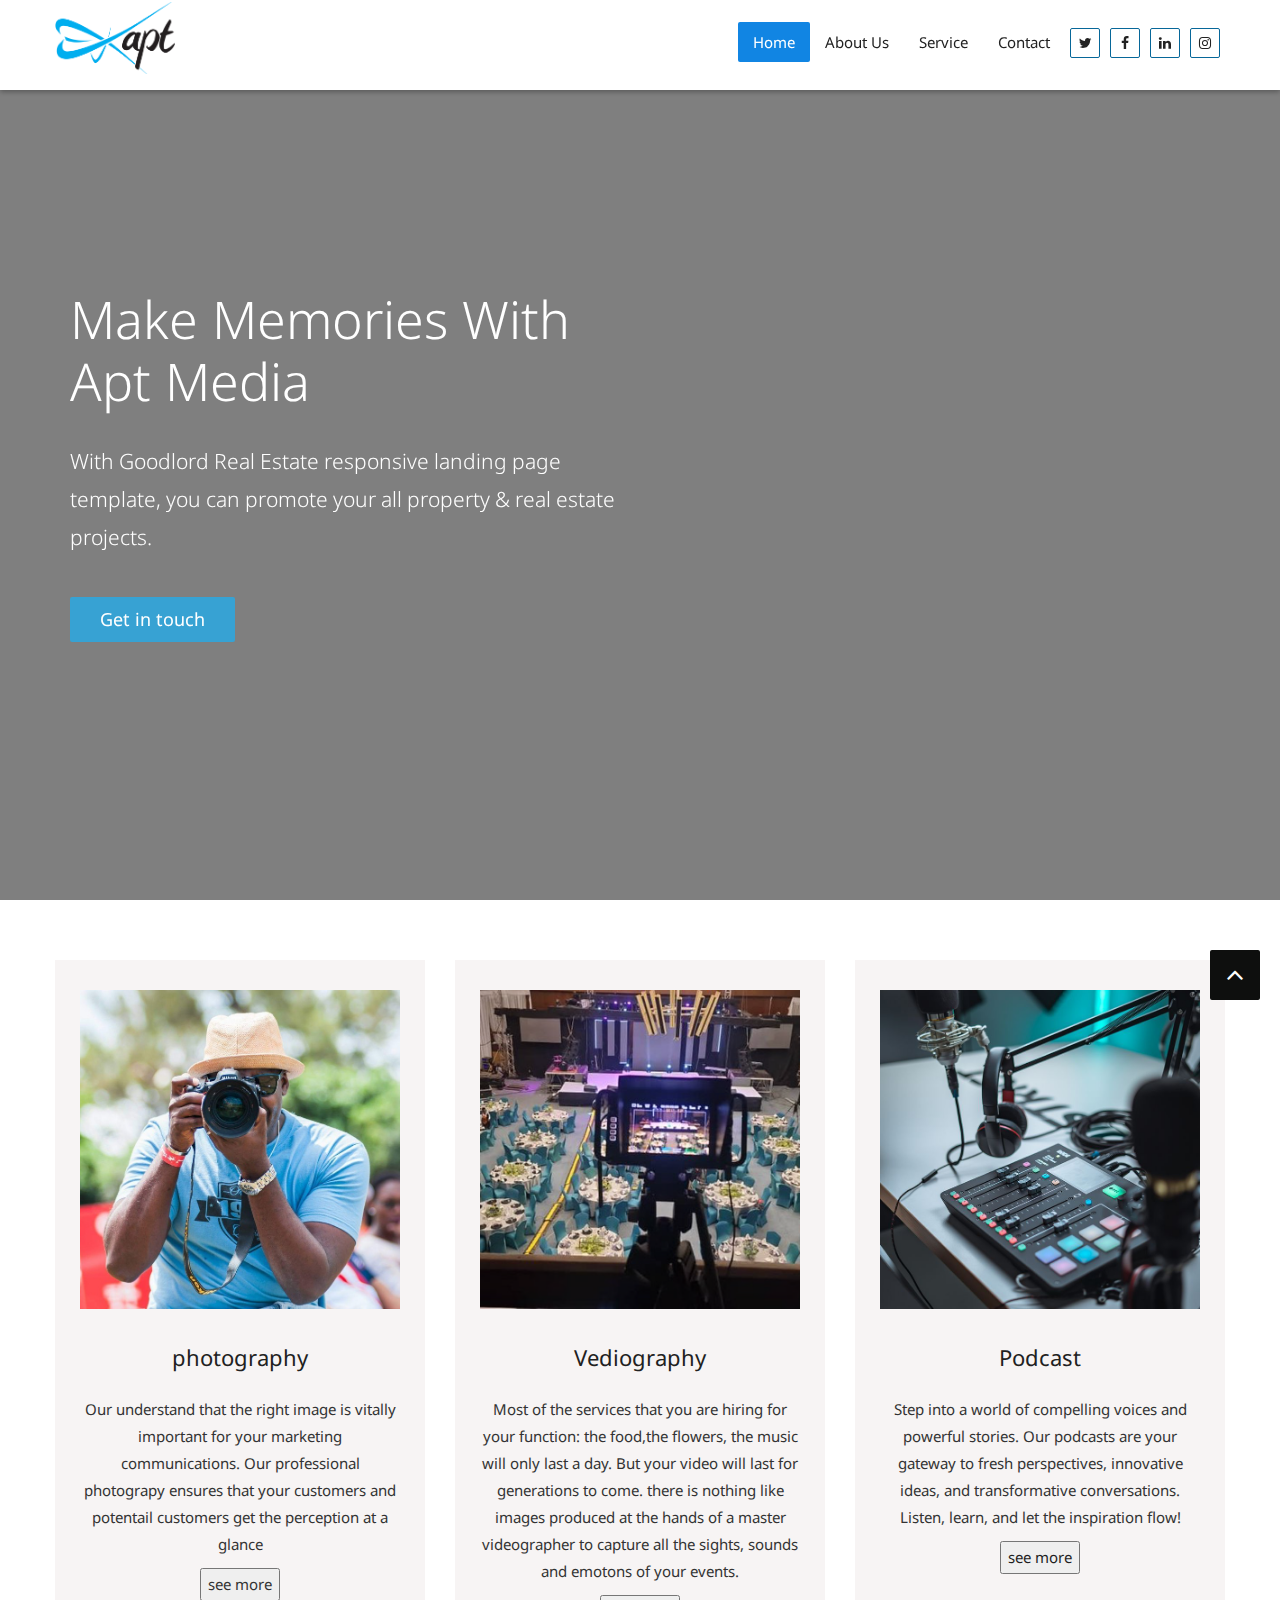
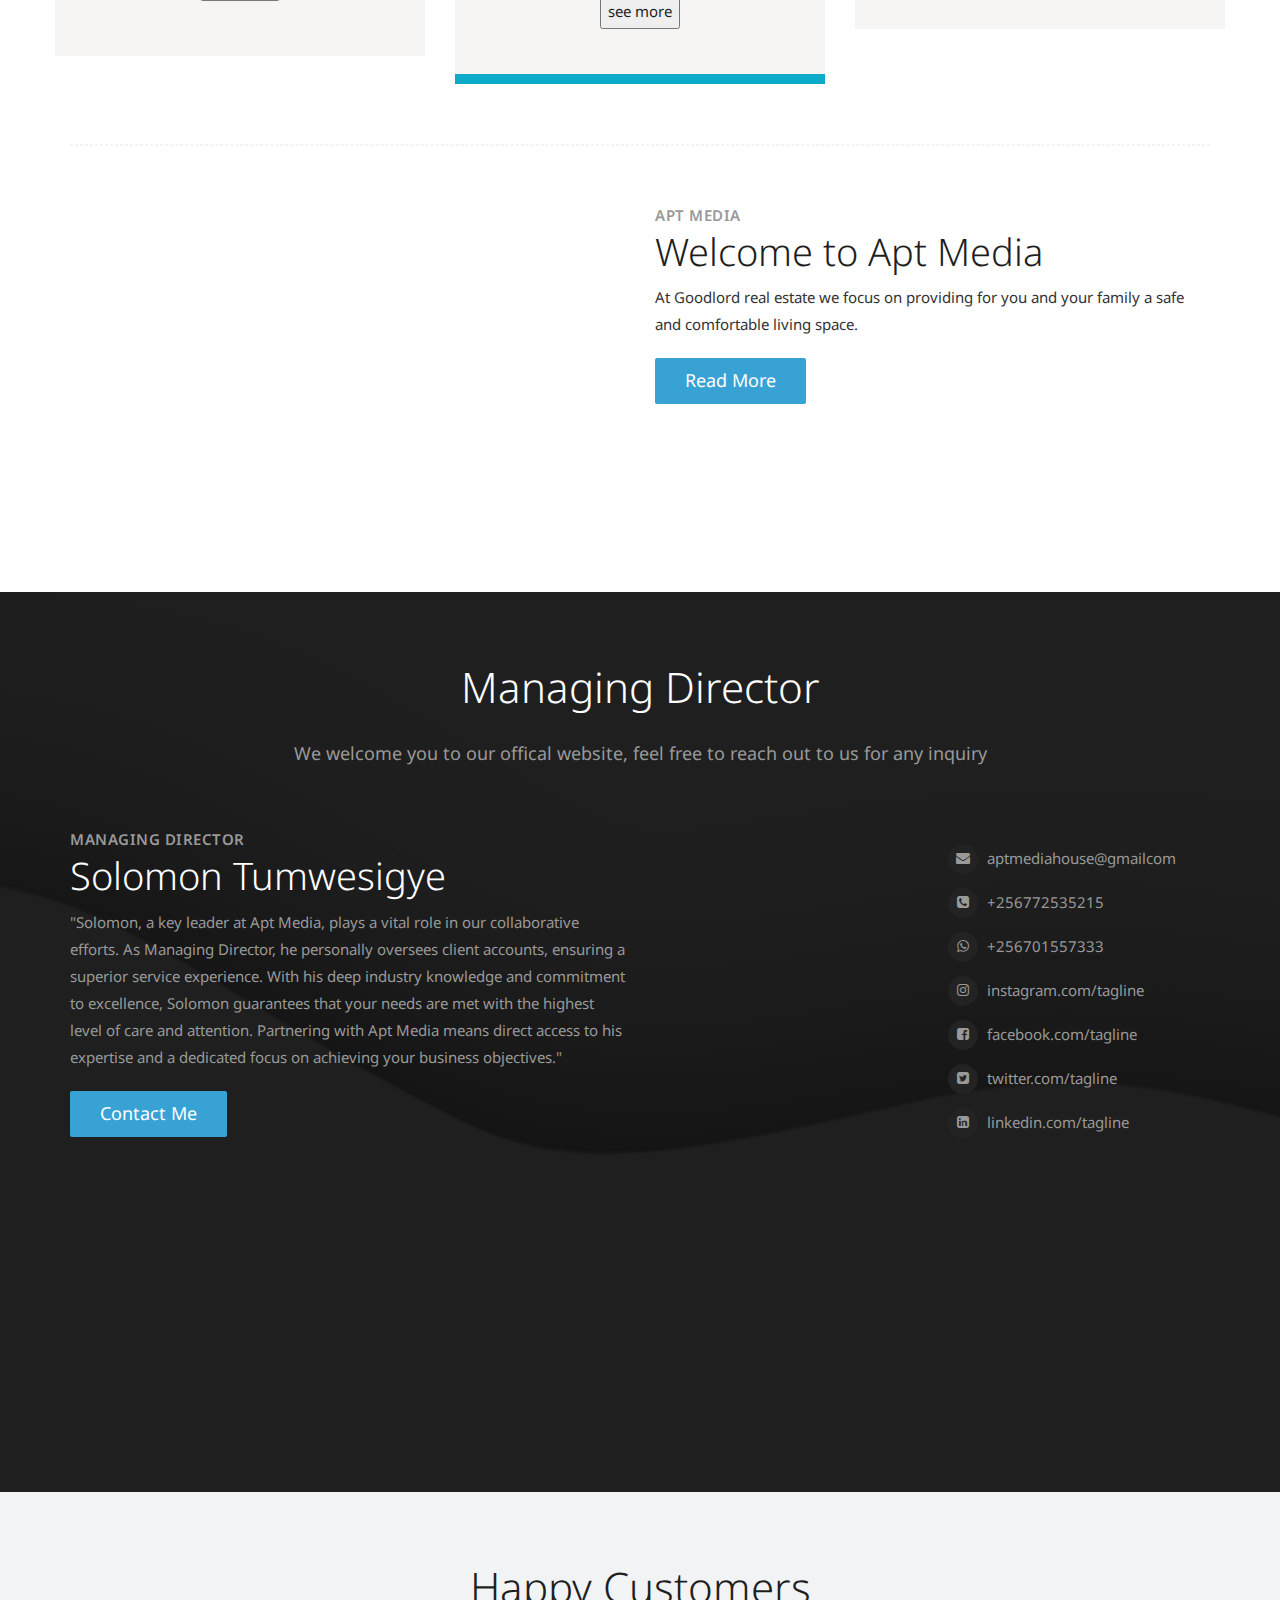
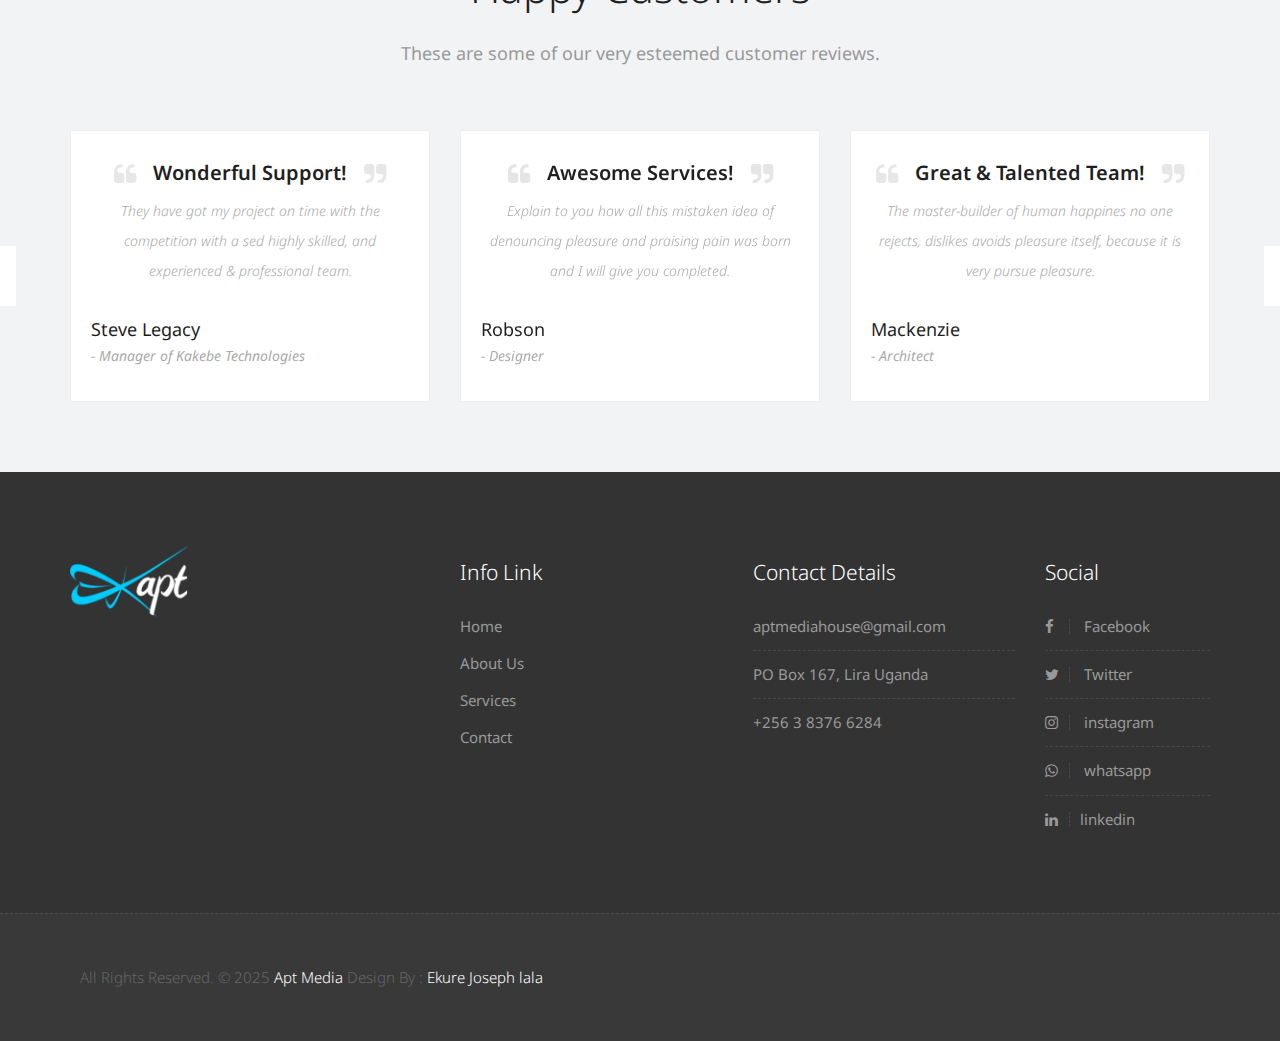
==== commit b5b6ae54: "second" ====
--- a/index.html
+++ b/index.html
@@ -69,6 +69,7 @@
                         <li class="social-links"><a href="#"><i class="fa fa-twitter global-radius"></i></a></li>
                         <li class="social-links"><a href="#"><i class="fa fa-facebook global-radius"></i></a></li>
                         <li class="social-links"><a href="#"><i class="fa fa-linkedin global-radius"></i></a></li>
+                        <li class="social-links"><a href="#"><i class="fa fa-instagram global-radius"></i></a></li>
                     </ul>
                 </div>
             </div>
@@ -94,14 +95,12 @@
     <div class="parallax first-section">
         <div class="container">
             <div class="row">
-                <div class="col-md-6 wow slideInLeft hidden-xs hidden-sm">
-                  
-                </div>
+               
 				<div class="col-md-6 col-sm-12">
                     <div class="big-tagline clearfix">
-                        <h2>Sell Your Property with Goodlord Real Estate</h2>
+                        <h2>Make memories with Apt Media</h2>
                         <p class="lead">With Goodlord Real Estate responsive landing page template, you can promote your all property & real estate projects. </p>
-                        <a data-scroll href="#gallery" class="btn btn-light btn-radius grd1 btn-brd">View Gallery</a>
+                        <a data-scroll href="wa.me/0701557333" class="btn btn-light btn-radius grd1 btn-brd">Get in touch</a>
                     </div>
                 </div>
             </div><!-- end row -->
@@ -115,29 +114,37 @@
 					<div class="item">
 						<div class="single-feature">
 							<div class="icon"><img src="uploads/apt5.png" class="img-responsive" alt=""></div>
-							<h4><a href="#">Documentary</a></h4>
-							<p> Our estate are beautifuly designed and nice looking . </p>
+							<h4><a href="#">Vediography</a></h4>
+							<p> Most of the services that you are hiring for your function: the food,the flowers, the 
+                                music will only last a day. But your video will last for generations to come. there is nothing 
+                                like images produced at the hands of a master videographer to capture all the sights, sounds and 
+                                emotons of your events. </p>
+                            <button><a href="https://youtu.be/tOV8khYAfiA">see more</a></button>
 						</div> 
+                      
 					</div>
 					<div class="item">
 						<div class="single-feature">
 							<div class="icon"><img src="uploads/Podcast Equipment.png" class="img-responsive" alt=""></div>
 							<h4><a href="#">Podcast</a></h4>
-							<p>Our compound is good with a beautifull landscaped barkgrund with a deck that overlooks.</p>
+							<p>Step into a world of compelling voices and powerful stories. Our podcasts are your gateway to fresh perspectives, innovative ideas, and transformative conversations. Listen, learn, and let the inspiration flow!</p>
+                            <button><a href="https://youtube.com/@studio84ug">see more</a></button>
 						</div> 
 					</div>
 					<div class="item">
 						<div class="single-feature">
 							<div class="icon"><img src="uploads/apt4.png" class="img-responsive" alt=""></div>
 							<h4><a href="#">Live Streaming</a></h4>
-							<p>The estate are good for chilling and fanctional occasions. </p>
+							<p>Experience the thrill of the moment with our live streams! From breaking news to exclusive events, we bring the world to you in real time. Don’t just watch – immerse yourself </p>
+                            <button><a href="https://youtube.com/@aptmedia">see more</a></button>
 						</div> 
 					</div>
 					<div class="item">
 						<div class="single-feature">
 							<div class="icon"><img src="uploads/Apt photography.jpg" class="img-responsive" alt=""></div>
 							<h4><a href="#">photography</a></h4>
-							<p>Our security is  always tight with CCTV cameras on all day and night. </p>
+							<p>Our understand that the right image is vitally important for your marketing communications. Our professional photograpy ensures that  your customers and potentail customers get the perception at a glance </p>
+                            <button>see more</button>
 						</div> 
 					</div>
 				</div>
@@ -148,13 +155,13 @@
 			<div class="row">
 				<div class="col-md-6">
                     <div class="post-media wow fadeIn" style="visibility: visible; animation-name: fadeIn;">
-                        <img src="images/em26_25.jpg" alt="" class="img-responsive">                        
+                        <img src="images/Apt Livestreaming.jpg" alt="" class="img-responsive">                        
                     </div><!-- end media -->
                 </div>
 				<div class="col-md-6">
 					<div class="message-box right-ab">
-                        <h4> Goodlord Real Estate Company</h4>
-                        <h2>Welcome to Goodlord Real Estate</h2>
+                        <h4> Apt Media</h4>
+                        <h2>Welcome to Apt Media</h2>
                         <p>At Goodlord real estate we focus on providing for you and your family a safe and comfortable living space.</p>
 						<p></p>
 						<a href="#" class="btn btn-light btn-radius grd1 btn-brd"> Read More </a>
@@ -169,8 +176,8 @@
         <div class="container">
             <div class="section-title row text-center">
                 <div class="col-md-8 col-md-offset-2">
-                    <h3>Agent Details</h3>
-                    <p class="lead">At Goodlord we are also committed and determined to make sure you receive all the services you pay for through our trusted agents.</p>
+                    <h3>Managing Director</h3>
+                    <p class="lead">We welcome you to our offical website, feel free to reach out to us for any inquiry</p>
                 </div><!-- end col -->
             </div><!-- end title -->
 
@@ -179,32 +186,30 @@
                     <div class="message-box">
                         <h4>Managing Director</h4>
                         <h2>Solomon Tumwesigye</h2>
-                        <p class="lead">.</p>
-
                         <p>
                             "Solomon, a key leader at Apt Media, plays a vital role in our collaborative efforts. As Managing Director, he personally oversees client accounts, ensuring a superior service experience.
                             With his deep industry knowledge and commitment to excellence, Solomon guarantees that your needs are met with the highest level of care and attention.
                             Partnering with Apt Media means direct access to his expertise and a dedicated focus on achieving your business objectives."
                         </p>
 
-                        <a href="#contact" data-scroll class="btn btn-light global-radius btn-brd grd1 effect-1">Contact Me</a>
+                        <a href="contact.html" data-scroll class="btn btn-light global-radius btn-brd grd1 effect-1">Contact Me</a>
                     </div><!-- end messagebox -->
                 </div><!-- end col -->
 				<div class="col-md-3">
                     <div class="post-media wow fadeIn">
                         <img src="images/solo.jpg" alt="" class="img-responsive">
-                        <a href="http://www.youtube.com/watch?v=nrJtHemSPW4" data-rel="prettyPhoto[gal]" class="playbutton"><i class="flaticon-play-button"></i></a>
+                        <!-- <a href="https://youtube.com/@studio84ug" data-rel="prettyPhoto[gal]" class="playbutton"><i class="flaticon-play-button"></i></a> -->
                     </div><!-- end media -->
                 </div><!-- end col -->
                 <div class="col-md-3">
                     <div class="agencies_meta clearfix">
-                        <span><i class="fa fa-envelope "></i> <a href="mailto:blessingatwero61@gmail.com">support@goodlordrealestate.com</a></span>
-                        <span><i class="fa fa-link "></i> <a href="#">www.blessinga.com</a></span>
-                        <span><i class="fa fa-phone-square "></i> +1 232 444 55 66</span>
-                        <span><i class="fa fa-print "></i> +1 232 444 55 66</span>
-                        <span><i class="fa fa-facebook-square "></i> <a href="#">facebook.com/tagline</a></span>
-                        <span><i class="fa fa-twitter-square "></i> <a href="#">twitter.com/tagline</a></span>
-                        <span><i class="fa fa-linkedin-square "></i> <a href="#">linkedin.com/tagline</a></span>
+                        <span><i class="fa fa-envelope "></i> <a href="https://aptmediahouse@gmail.com">aptmediahouse@gmailcom</a></span>
+                        <span><i class="fa fa-phone-square "></i> +256772535215</span>
+                        <span><i class="fa fa-whatsapp "></i> <a href="https://wa.me/256701557333">+256701557333</a></span>
+                        <span><i class="fa fa-instagram  "></i> <a href="https://www.instagram.com/aptmediaug/">instagram.com/tagline</a></span>
+                        <span><i class="fa fa-facebook-square "></i> <a href="https://www.facebook.com/aptmediaug">facebook.com/tagline</a></span>
+                        <span><i class="fa fa-twitter-square "></i> <a href="https://twitter.com/aptmediaug">twitter.com/tagline</a></span>
+                        <span><i class="fa fa-linkedin-square "></i> <a href="https://www.linkedin.com/in/solomon-tumwesigye-95634251/">linkedin.com/tagline</a></span>
                     </div><!-- end agencies_meta -->
                 </div><!-- end col -->
             </div><!-- end row -->
@@ -339,7 +344,7 @@
                         </div>
 
                         <ul class="footer-links">
-                            <li><a href="mailto:#">info@goodlordrealestate.com</a></li>
+                            <li><a href="mailto:#">aptmediahouse@gmail.com</a></li>
                             <li>PO Box 167, Lira Uganda</li>
                             <li>+256 3 8376 6284</li>
                         </ul><!-- end links -->
@@ -352,9 +357,11 @@
                             <h3>Social</h3>
                         </div>
                         <ul class="footer-links">
-                            <li><a href="#"><i class="fa fa-facebook"></i> Facebook</a></li>
-                            <li><a href="#"><i class="fa fa-twitter"></i> Twitter</a></li>
-                            <li><a href="#"><i class="fa fa-pinterest"></i> Pinterest</a></li>
+                            <li><a href="https://www.facebook.com/aptmediaug"><i class="fa fa-facebook"></i> Facebook</a></li>
+                            <li><a href="https://twitter.com/aptmediaug"><i class="fa fa-twitter"></i> Twitter</a></li>
+                            <li><a href="https://www.instagram.com/aptmediaug/"><i class="fa fa-instagram"></i> instagram</a></li>
+                            <li><a href="https://wa.me/256701557333"><i class="fa fa-whatsapp"></i> whatsapp</a></li>
+                            <li><a href="https://www.linkedin.com/in/solomon-tumwesigye-95634251/"><i class="fa fa-linkedin"></i>linkedin</a></li>
                         </ul><!-- end links -->
                     </div><!-- end clearfix -->
                 </div><!-- end col -->
@@ -367,7 +374,7 @@
         <div class="container">
             <div class="footer-distributed">
                 <div class="footer-left">
-                    <p class="footer-company-name">All Rights Reserved. &copy; 2025 <a href="#">Goodlord Real Estate</a> Design By : <a href="https://html.design/">Group 5</a></p>
+                    <p class="footer-company-name">All Rights Reserved. &copy; 2025 <a href="#">Apt Media</a> Design By : <a href="https://html.design/">Ekure Joseph lala</a></p>
                 </div>
             </div>
         </div><!-- end container -->
--- a/style.css
+++ b/style.css
@@ -371,6 +371,7 @@
 
 .megamenu .dropdown-menu {
     left: auto;
+    right: auto;
 }
 
 .megamenu .megamenu-content {
@@ -628,7 +629,7 @@
     overflow: hidden;
     position: relative;
     background-position: center center;
-    vertical-align: sub 2px;	
+   
     width: 100%;
     z-index: 2;
 } 
@@ -1101,7 +1102,7 @@
 -------------------------------------------------------------------*/
 
 .about-box{
-	padding: 70px 0px;
+	padding: 60px 0px;
 }
 
 .single-feature {
@@ -1418,7 +1419,7 @@
 
 .post-media {
     position: relative;
-	border: 8px solid #a8cf45;	
+	border: 8px solid #0b5e95;	
 }
 
 .post-media img {
@@ -2561,7 +2562,7 @@
 -------------------------------------------------------------------*/
 
 .all-title-box{
-	background: url(uploads/apt7.png);
+	background: url(uploads/apt6.jpg);
 	position: relative;
 	padding: 200px 0 70px 0px;
 	margin-bottom: 0px;
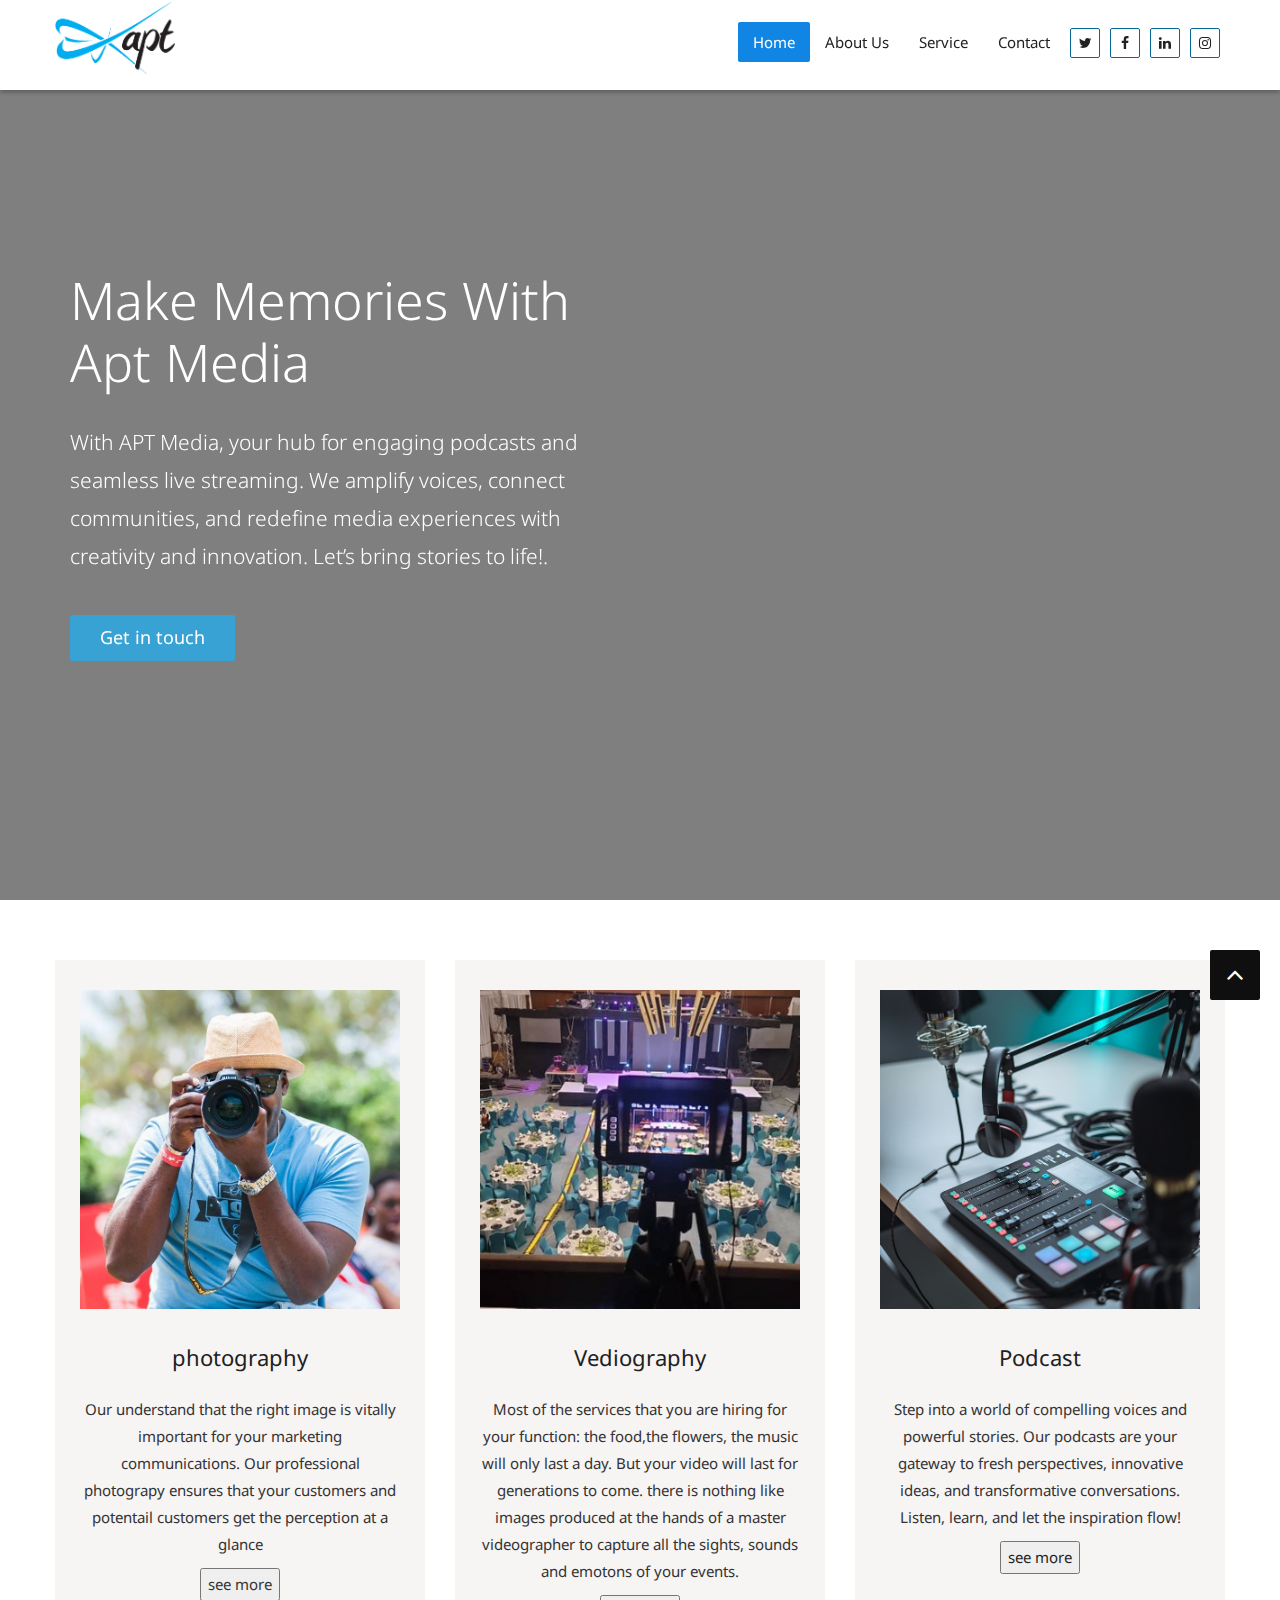
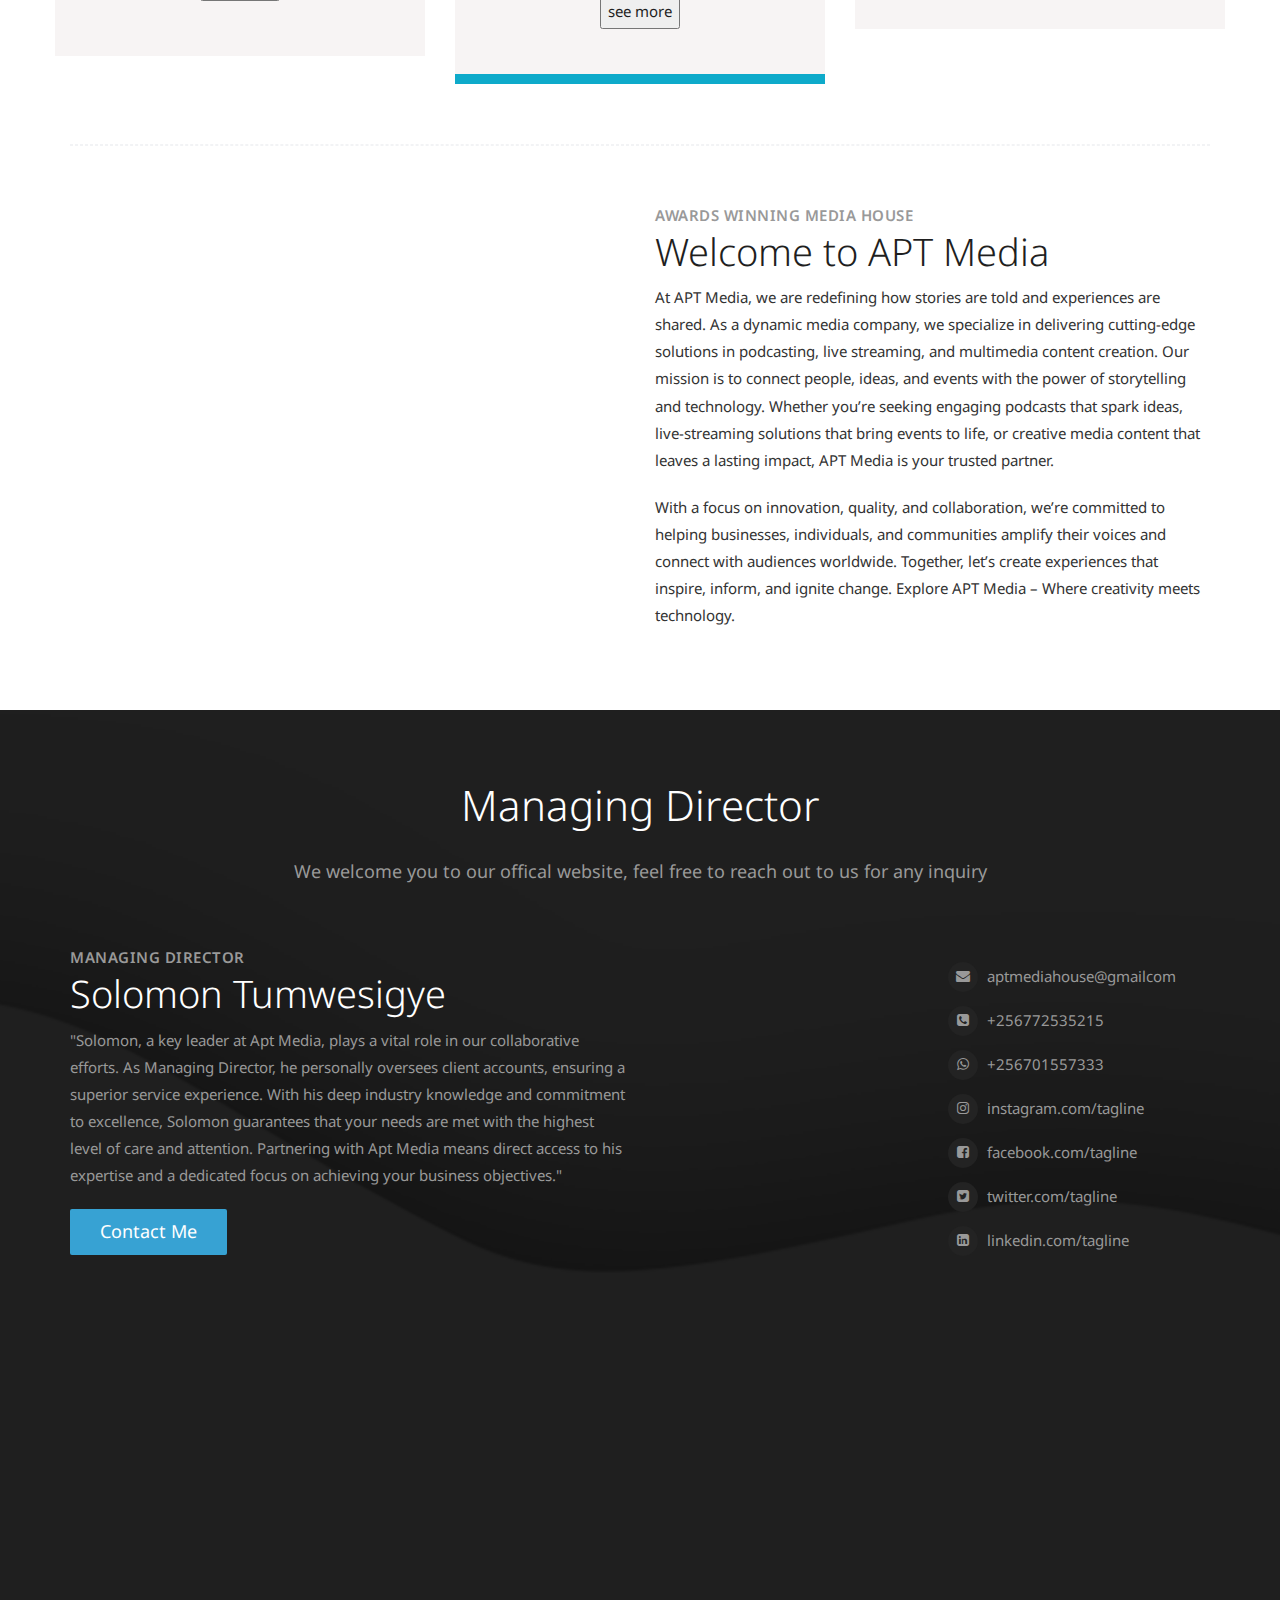
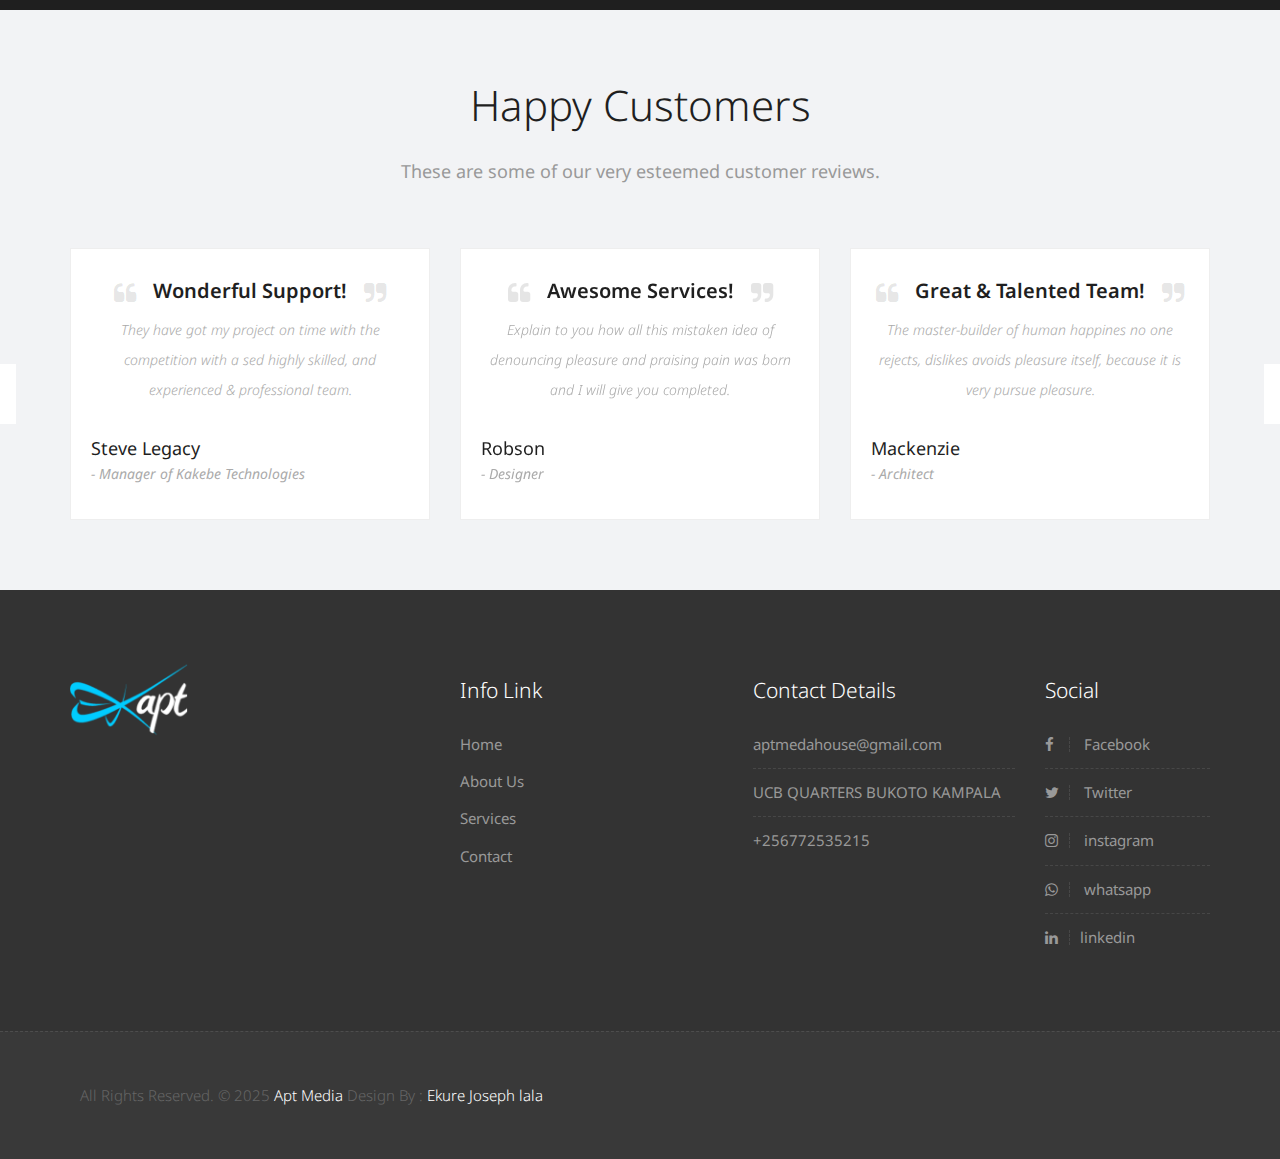
==== commit dcddcab5: "lst changes" ====
--- a/index.html
+++ b/index.html
@@ -66,10 +66,10 @@
                         <li><a href="about.html">About us </a></li>
                         <li><a href="service.html">Service</a></li>
                         <li><a href="contact.html">Contact</a></li>
-                        <li class="social-links"><a href="#"><i class="fa fa-twitter global-radius"></i></a></li>
-                        <li class="social-links"><a href="#"><i class="fa fa-facebook global-radius"></i></a></li>
-                        <li class="social-links"><a href="#"><i class="fa fa-linkedin global-radius"></i></a></li>
-                        <li class="social-links"><a href="#"><i class="fa fa-instagram global-radius"></i></a></li>
+                        <li class="social-links"><a href="https://twitter.com/aptmediaug"><i class="fa fa-twitter global-radius"></i></a></li>
+                        <li class="social-links"><a href="https://www.facebook.com/aptmediaug"><i class="fa fa-facebook global-radius"></i></a></li>
+                        <li class="social-links"><a href="https://www.linkedin.com/in/solomon-tumwesigye-95634251/"><i class="fa fa-linkedin global-radius"></i></a></li>
+                        <li class="social-links"><a href="https://www.instagram.com/aptmediaug/"><i class="fa fa-instagram global-radius"></i></a></li>
                     </ul>
                 </div>
             </div>
@@ -99,7 +99,7 @@
 				<div class="col-md-6 col-sm-12">
                     <div class="big-tagline clearfix">
                         <h2>Make memories with Apt Media</h2>
-                        <p class="lead">With Goodlord Real Estate responsive landing page template, you can promote your all property & real estate projects. </p>
+                        <p class="lead">With APT Media, your hub for engaging podcasts and seamless live streaming. We amplify voices, connect communities, and redefine media experiences with creativity and innovation. Let’s bring stories to life!. </p>
                         <a data-scroll href="wa.me/0701557333" class="btn btn-light btn-radius grd1 btn-brd">Get in touch</a>
                     </div>
                 </div>
@@ -160,11 +160,14 @@
                 </div>
 				<div class="col-md-6">
 					<div class="message-box right-ab">
-                        <h4> Apt Media</h4>
-                        <h2>Welcome to Apt Media</h2>
-                        <p>At Goodlord real estate we focus on providing for you and your family a safe and comfortable living space.</p>
-						<p></p>
-						<a href="#" class="btn btn-light btn-radius grd1 btn-brd"> Read More </a>
+                        <h4>Awards Winning Media House</h4>
+                        <h2>Welcome to APT Media</h2>
+                        <p>At APT Media, we are redefining how stories are told and experiences are shared. As a dynamic media company, we specialize in delivering cutting-edge solutions in podcasting, live streaming, and multimedia content creation. Our mission is to connect people, ideas, and events with the power of storytelling and technology.
+                          Whether you’re seeking engaging podcasts that spark ideas, live-streaming solutions that bring events to life, or creative media content that leaves a lasting impact, APT Media is your trusted partner.</p>
+                        <p>With a focus on innovation, quality, and collaboration, we’re committed to helping businesses, individuals, and communities amplify their voices and connect with audiences worldwide. Together, let’s create experiences that inspire, inform, and ignite change.
+
+                            Explore APT Media – Where creativity meets technology. </p>
+						
                     </div>
 				</div>
 			</div>
@@ -344,9 +347,9 @@
                         </div>
 
                         <ul class="footer-links">
-                            <li><a href="mailto:#">aptmediahouse@gmail.com</a></li>
-                            <li>PO Box 167, Lira Uganda</li>
-                            <li>+256 3 8376 6284</li>
+                            <li><a href="mailto:#">aptmedahouse@gmail.com</a></li>
+                            <li>UCB QUARTERS BUKOTO KAMPALA</li>
+                            <li>+256772535215</li>
                         </ul><!-- end links -->
                     </div><!-- end clearfix -->
                 </div><!-- end col -->
